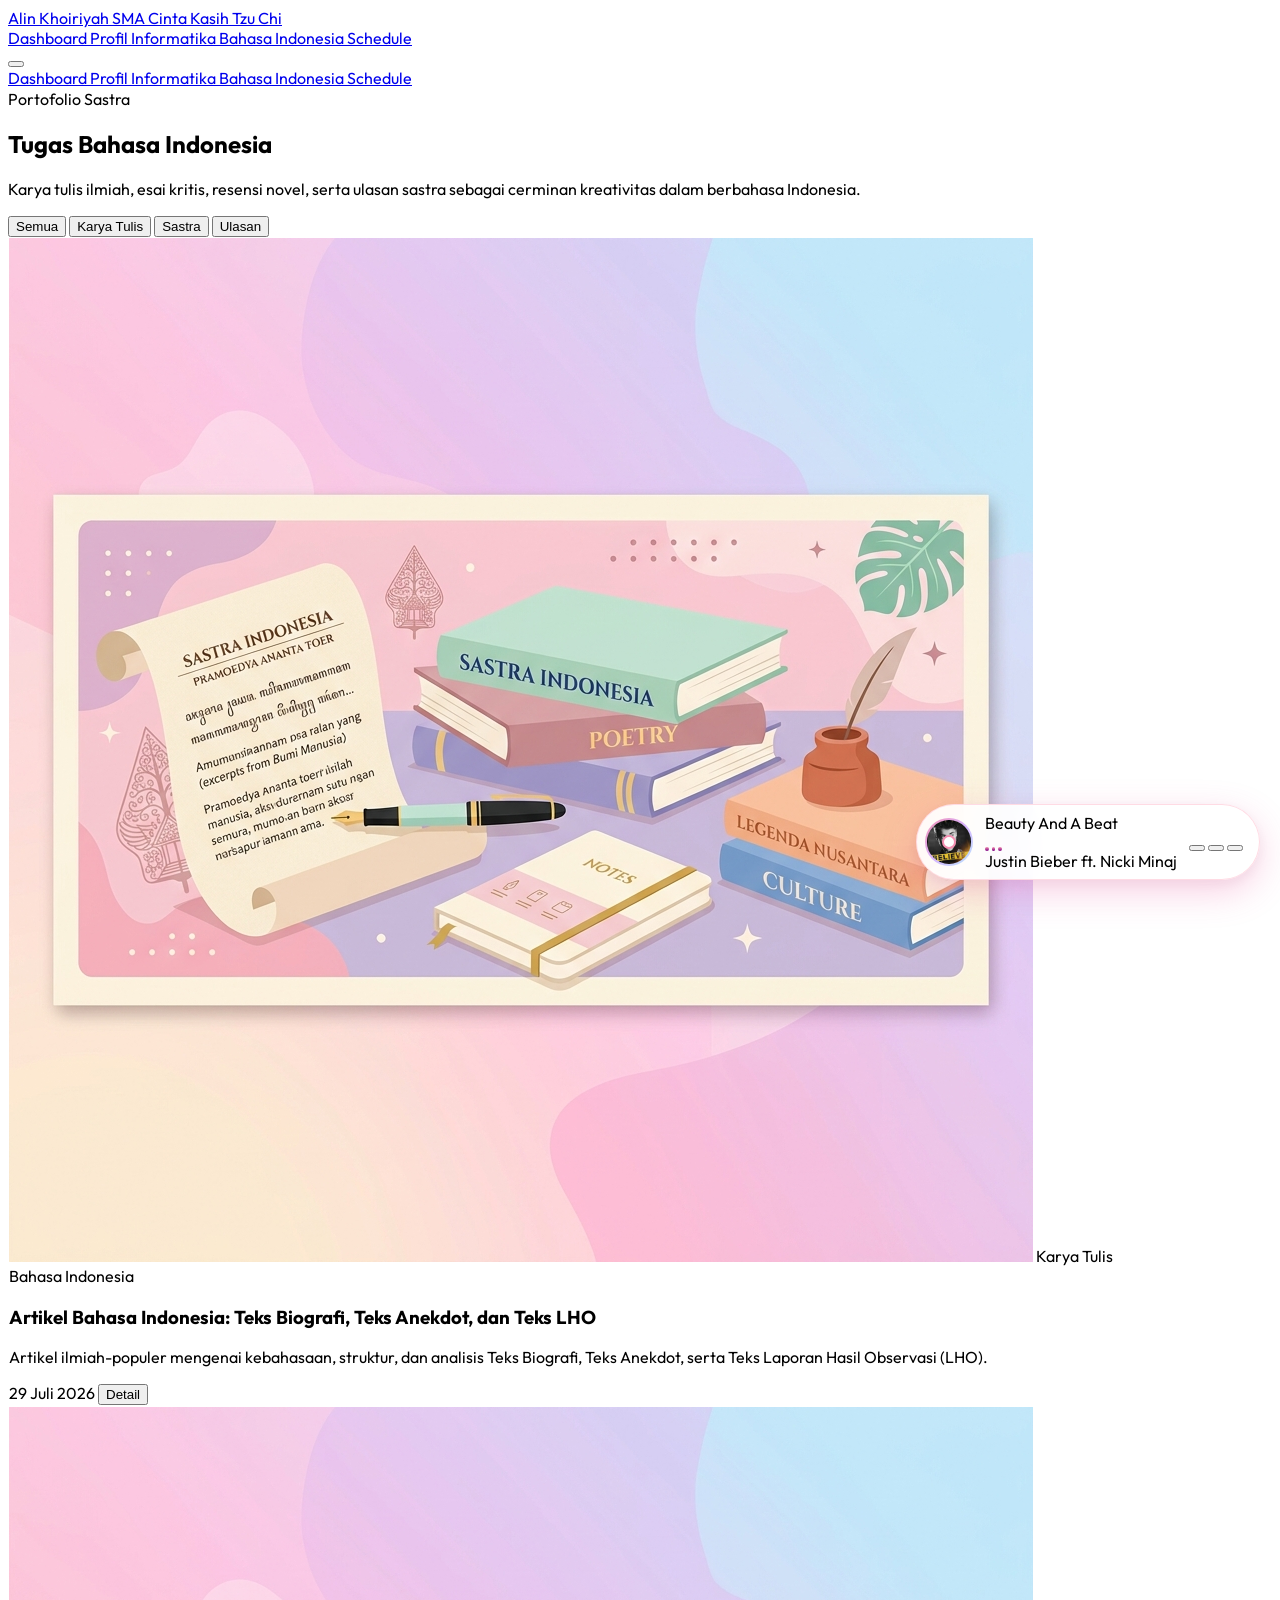
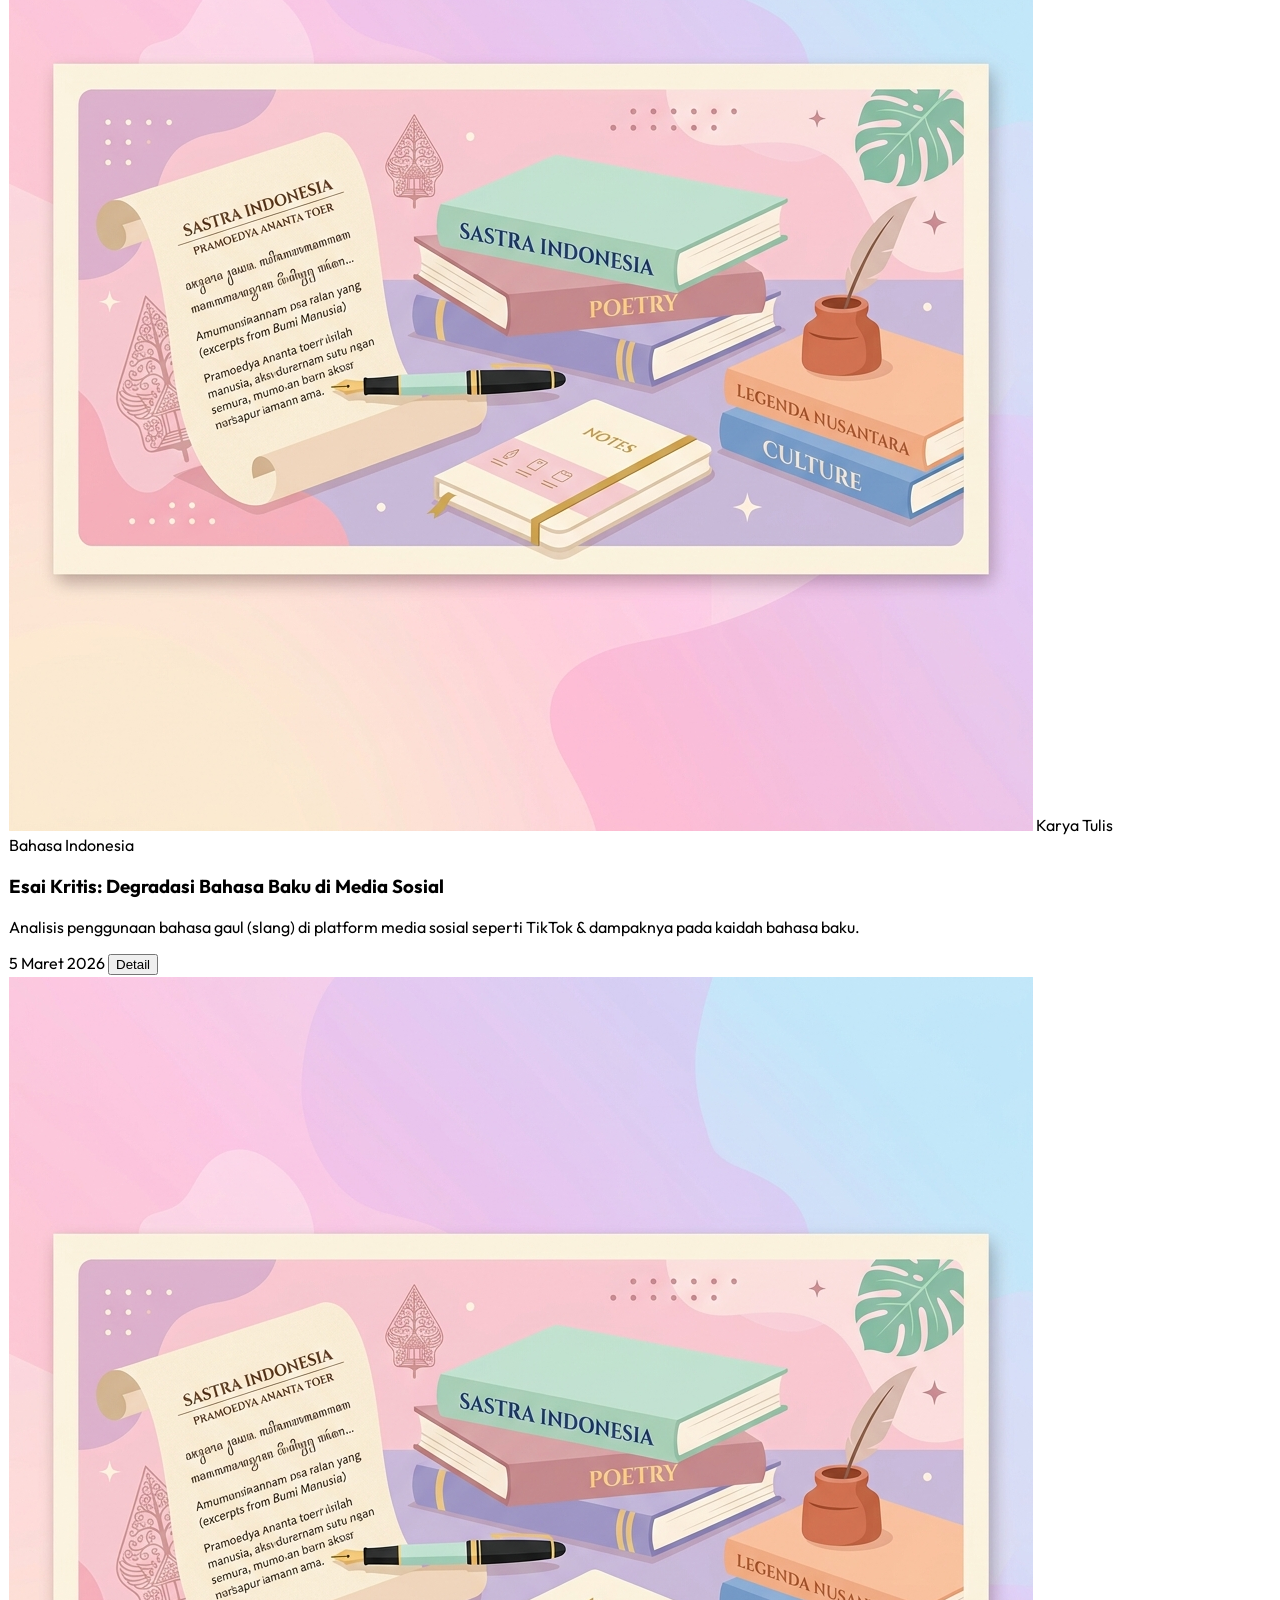
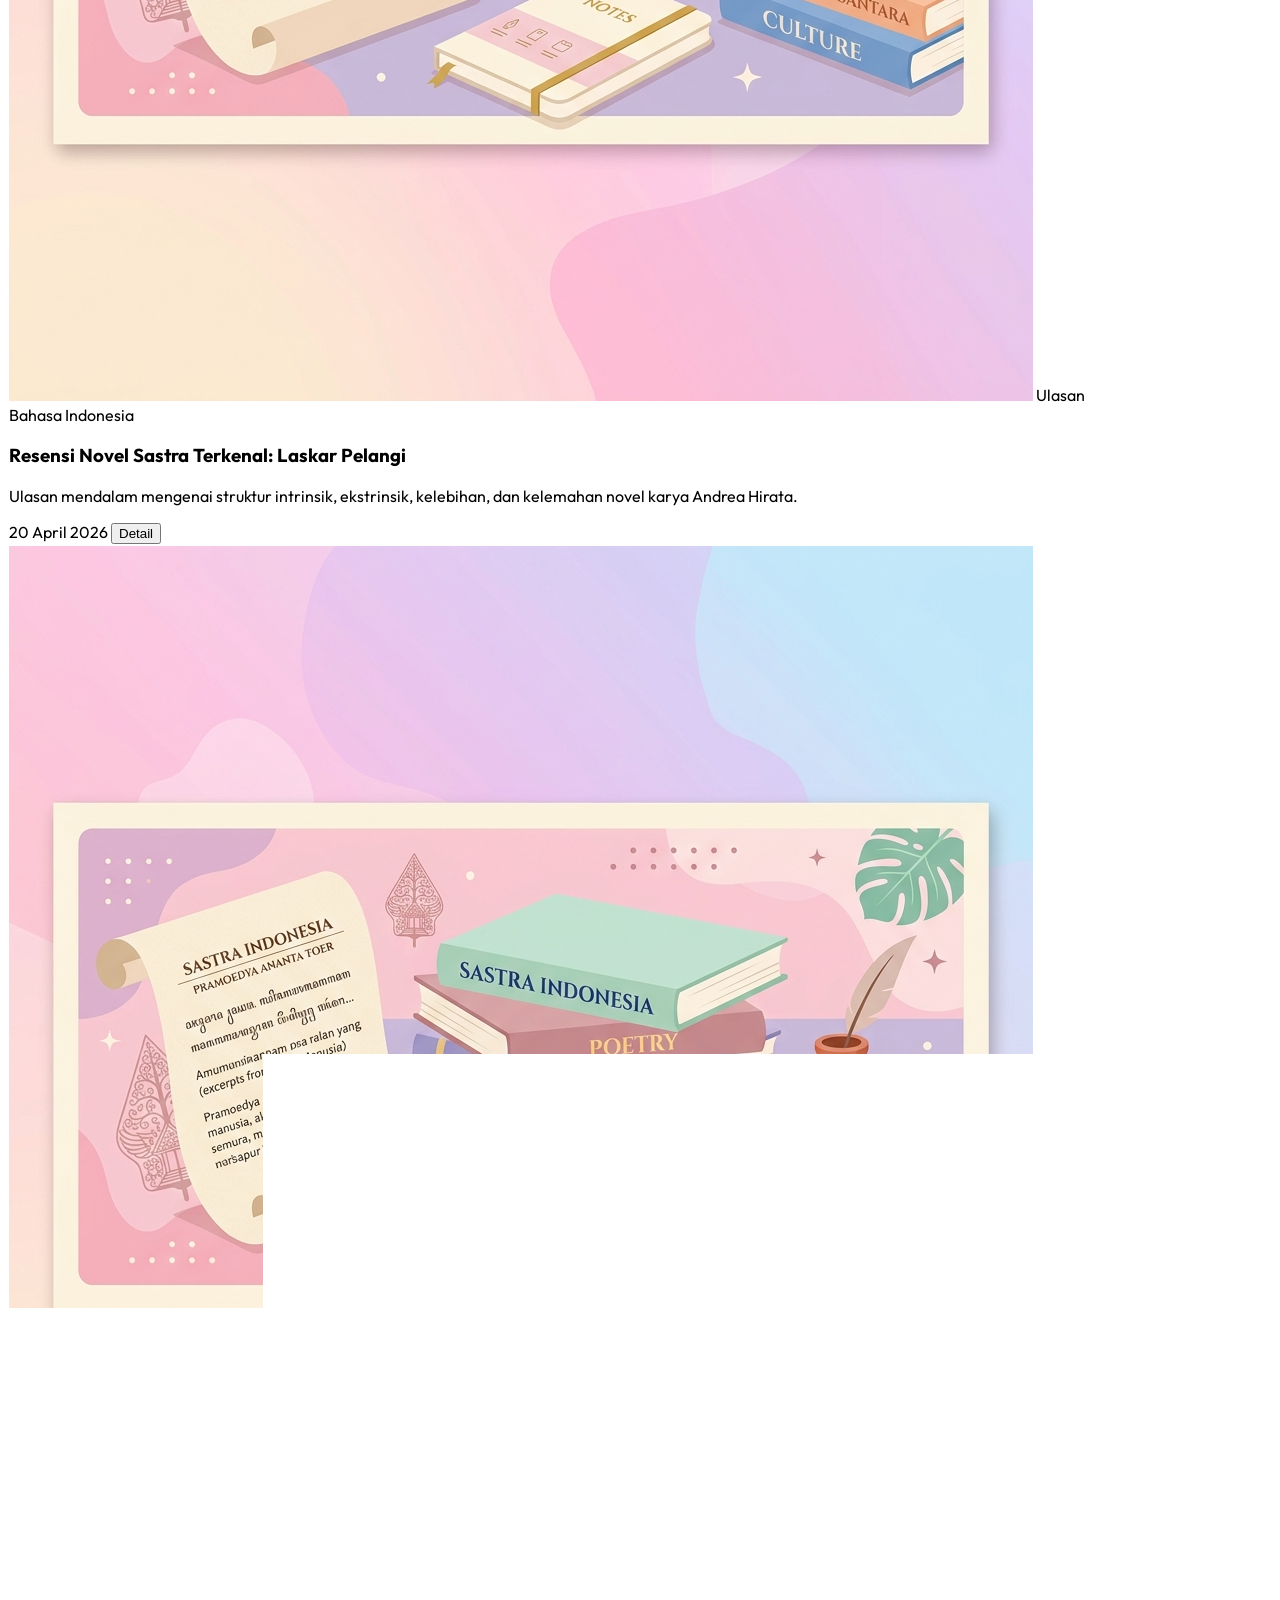
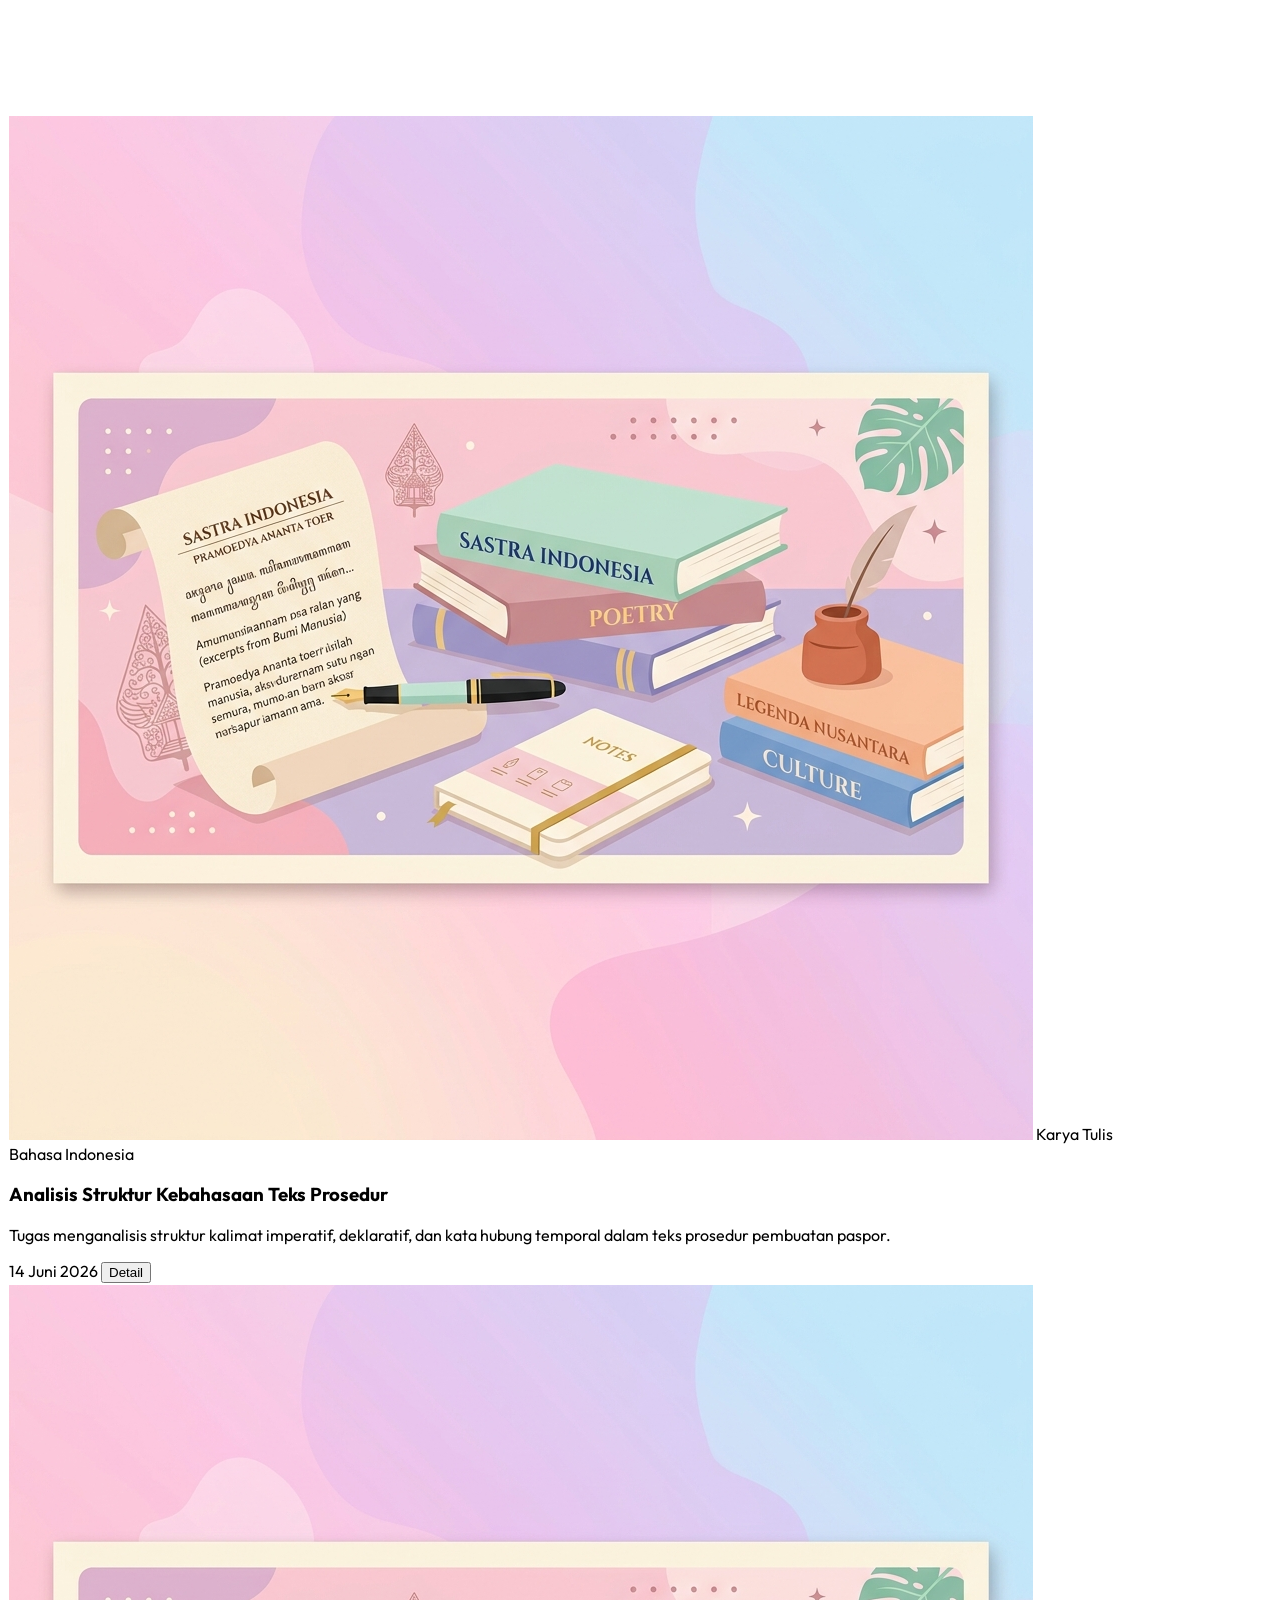
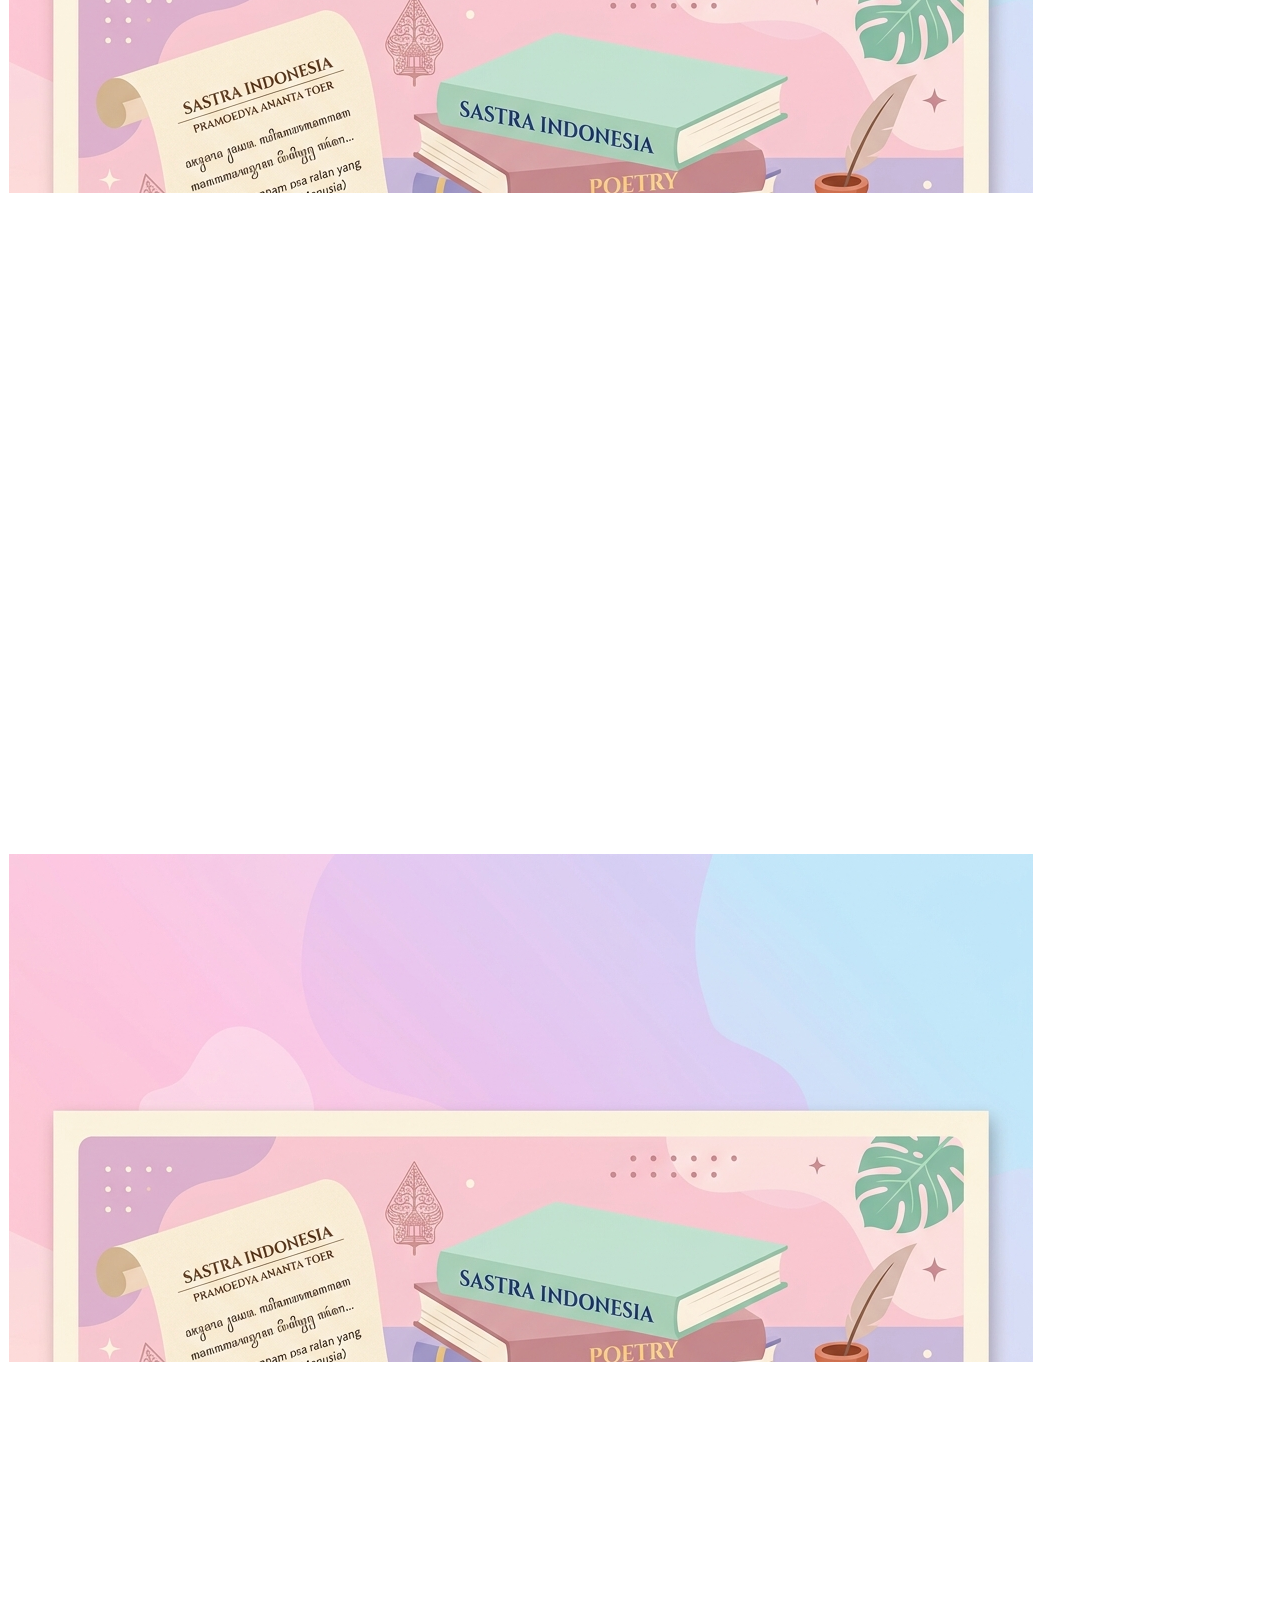
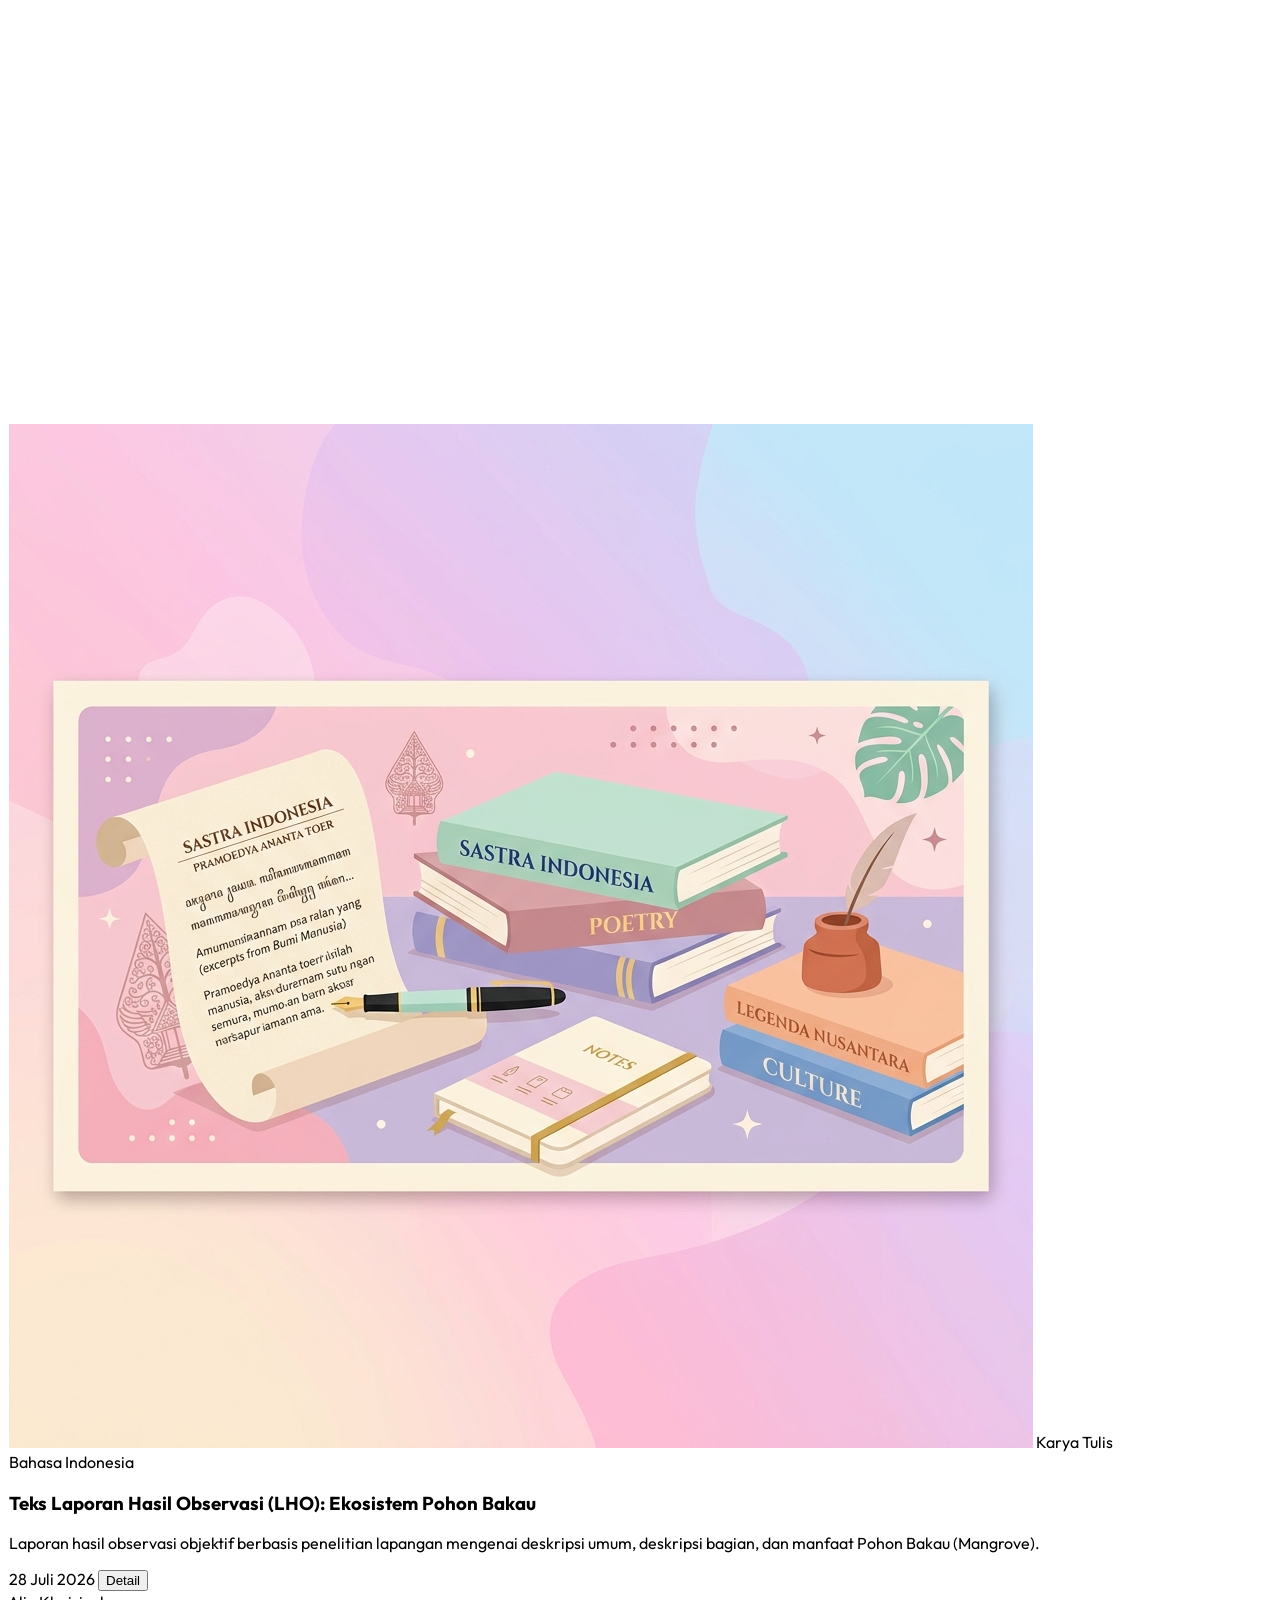
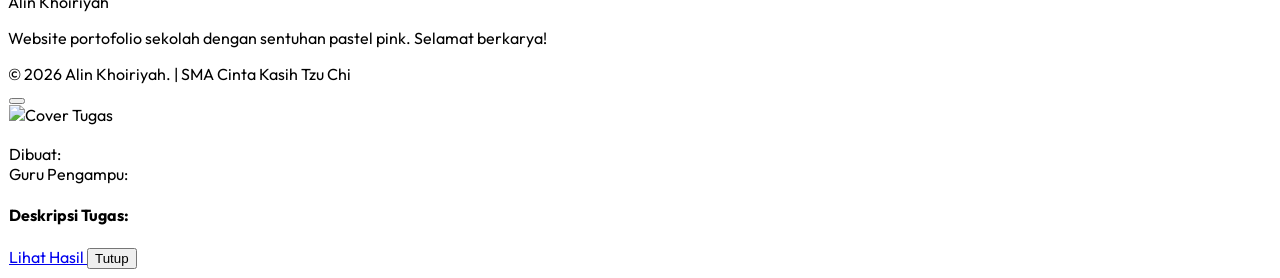
==== bahasa-indonesia.html @ a113536d "Add files via upload" ====
<!DOCTYPE html>
<html lang="id" class="scroll-smooth">

<head>
  <meta charset="UTF-8">
  <meta name="viewport" content="width=device-width, initial-scale=1.0">
  <title>Portofolio Bahasa Indonesia - Alin Khoiriyah</title>

  <!-- SEO Meta Tags -->
  <meta name="description"
    content="Kumpulan tugas dan portofolio mata pelajaran Bahasa Indonesia Alin Khoiriyah. Esai Kritis, Karya Tulis Ilmiah, Resensi Novel, dan Puisi Sastra.">
  <meta name="keywords" content="tugas bahasa indonesia, esai kritis, resensi novel, puisi sastra, alin khoiriyah">
  <meta name="author" content="Alin Khoiriyah">

  <!-- Google Fonts: Outfit -->
  <link rel="preconnect" href="https://fonts.googleapis.com">
  <link rel="preconnect" href="https://fonts.gstatic.com" crossorigin>
  <link href="https://fonts.googleapis.com/css2?family=Outfit:wght@300;400;500;600;700;800&display=swap"
    rel="stylesheet">

  <!-- Tailwind CSS CDN -->
  <script src="https://cdn.tailwindcss.com"></script>

  <!-- Lucide Icons for beautiful clean icons -->
  <script src="https://unpkg.com/lucide@latest"></script>

  <!-- Custom CSS -->
  <link rel="stylesheet" href="css/style.css">

  <!-- Music Player CSS -->
  <link rel="stylesheet" href="css/player.css">

  <script>
    tailwind.config = {
      theme: {
        extend: {
          colors: {
            pastel: {
              pink: {
                50: '#FFF5F5',
                100: '#FFE3E3',
                200: '#FFD1D1',
                300: '#FFA4A4',
                400: '#F48FB1',
                500: '#7e0185', // primary brand pink
                600: '#DB2777',
              },
              purple: {
                50: '#FDF4FF',
                100: '#F3E8FF',
                200: '#E9D5FF',
                300: '#D8B4FE',
              },
              blue: {
                50: '#F0F9FF',
                100: '#E0F2FE',
                200: '#BAE6FD',
              },
              peach: {
                50: '#FFF7ED',
                100: '#FFEDD5',
                200: '#FED7AA',
              }
            }
          },
          fontFamily: {
            sans: ['Outfit', 'sans-serif'],
          },
          boxShadow: {
            'pastel': '0 8px 30px rgb(255, 227, 227, 0.4)',
            'pastel-hover': '0 20px 40px rgb(255, 227, 227, 0.7)',
            'glass': '0 8px 32px 0 rgba(236, 72, 153, 0.08)',
          }
        }
      }
    }
  </script>
</head>

<body
  class="bg-gradient-to-tr from-pastel-pink-50 via-white to-pastel-purple-50 min-h-screen text-gray-700 relative overflow-x-hidden selection:bg-pastel-pink-200 selection:text-pastel-pink-600">

  <!-- Background Decorative Elements -->
  <div
    class="absolute -top-20 -left-20 w-96 h-96 bg-pastel-pink-200/30 rounded-full blur-3xl animate-float-1 pointer-events-none z-0">
  </div>
  <div
    class="absolute top-1/3 -right-20 w-96 h-96 bg-pastel-purple-200/30 rounded-full blur-3xl animate-float-2 pointer-events-none z-0">
  </div>
  <div
    class="absolute bottom-10 left-10 w-80 h-80 bg-pastel-blue-100/40 rounded-full blur-3xl animate-float-1 pointer-events-none z-0">
  </div>
  <div
    class="absolute bottom-1/3 right-1/4 w-72 h-72 bg-pastel-peach-100/30 rounded-full blur-3xl animate-float-2 pointer-events-none z-0">
  </div>

  <!-- NAVIGATION HEADER -->
  <header class="sticky top-0 z-50 glass-nav shadow-sm">
    <div class="max-w-7xl mx-auto px-4 sm:px-6 lg:px-8">
      <div class="flex items-center justify-between h-16 sm:h-20">

        <!-- Logo / Name -->
        <a href="index.html" class="flex items-center gap-2.5 group">
          <div
            class="w-10 h-10 rounded-full bg-gradient-to-tr from-pastel-pink-400 to-pastel-purple-300 flex items-center justify-center shadow-md shadow-pastel-pink-200 group-hover:scale-105 transition-transform duration-300">
            <i data-lucide="flower" class="w-5 h-5 text-white"></i>
          </div>
          <div class="flex flex-col">
            <span
              class="font-extrabold text-lg text-gray-800 tracking-tight leading-none group-hover:text-pastel-pink-500 transition-colors duration-300">Alin
              Khoiriyah</span>
            <span class="text-xs text-pastel-pink-500 font-semibold tracking-wider uppercase mt-1">SMA Cinta Kasih Tzu
              Chi</span>
          </div>
        </a>

        <!-- Desktop Navigation Menu -->
        <nav class="hidden md:flex space-x-1 bg-pastel-pink-100/40 p-1.5 rounded-full border border-pastel-pink-100/50">
          <a href="index.html" id="nav-dashboard"
            class="nav-btn px-5 py-2 rounded-full text-sm font-semibold transition-all duration-300 flex items-center gap-1.5 text-gray-600 hover:text-pastel-pink-500">
            <i data-lucide="layout-dashboard" class="w-4 h-4"></i> Dashboard
          </a>
          <a href="profil.html" id="nav-profil"
            class="nav-btn px-5 py-2 rounded-full text-sm font-semibold transition-all duration-300 flex items-center gap-1.5 text-gray-600 hover:text-pastel-pink-500">
            <i data-lucide="user" class="w-4 h-4"></i> Profil
          </a>
          <a href="informatika.html" id="nav-informatika"
            class="nav-btn px-5 py-2 rounded-full text-sm font-semibold transition-all duration-300 flex items-center gap-1.5 text-gray-600 hover:text-pastel-pink-500">
            <i data-lucide="code-2" class="w-4 h-4"></i> Informatika
          </a>
          <a href="bahasa-indonesia.html" id="nav-bahasaindonesia"
            class="nav-btn px-5 py-2 rounded-full text-sm font-semibold transition-all duration-300 flex items-center gap-1.5 active-nav bg-white text-pastel-pink-500 shadow-sm border border-pastel-pink-100/20">
            <i data-lucide="book-open" class="w-4 h-4"></i> Bahasa Indonesia
          </a>
          <a href="index.html#schedule-section" id="nav-schedule"
            class="nav-btn px-5 py-2 rounded-full text-sm font-semibold transition-all duration-300 flex items-center gap-1.5 text-gray-600 hover:text-pastel-pink-500">
            <i data-lucide="calendar" class="w-4 h-4"></i> Schedule
          </a>
        </nav>

        <!-- Social Media Links (Desktop Only) -->
        <div class="hidden lg:flex items-center gap-2.5">
          <a href="https://instagram.com/floswey" target="_blank"
            class="w-9 h-9 rounded-full bg-white border border-pastel-pink-100 flex items-center justify-center text-pastel-pink-400 hover:bg-pastel-pink-500 hover:text-white transition-all duration-300 shadow-sm hover:scale-105"
            title="Instagram">
            <i data-lucide="instagram" class="w-4.5 h-4.5"></i>
          </a>
          <a href="https://github.com/larasatiputri" target="_blank"
            class="w-9 h-9 rounded-full bg-white border border-pastel-pink-100 flex items-center justify-center text-gray-600 hover:bg-gray-800 hover:text-white transition-all duration-300 shadow-sm hover:scale-105"
            title="GitHub">
            <i data-lucide="github" class="w-4.5 h-4.5"></i>
          </a>
          <a href="https://youtube.com" target="_blank"
            class="w-9 h-9 rounded-full bg-white border border-pastel-pink-100 flex items-center justify-center text-red-400 hover:bg-red-500 hover:text-white transition-all duration-300 shadow-sm hover:scale-105"
            title="YouTube">
            <i data-lucide="youtube" class="w-4.5 h-4.5"></i>
          </a>
          <a href="https://wa.me/6287885718845" target="_blank"
            class="w-9 h-9 rounded-full bg-white border border-pastel-pink-100 flex items-center justify-center text-green-500 hover:bg-green-500 hover:text-white transition-all duration-300 shadow-sm hover:scale-105"
            title="WhatsApp">
            <i data-lucide="message-circle" class="w-4.5 h-4.5"></i>
          </a>
        </div>

        <!-- Mobile Menu Button -->
        <div class="md:hidden">
          <button id="mobile-menu-toggle" onclick="toggleMobileMenu()"
            class="w-10 h-10 rounded-full bg-pastel-pink-50 border border-pastel-pink-100 flex items-center justify-center text-pastel-pink-500 focus:outline-none focus:ring-2 focus:ring-pastel-pink-300">
            <i id="menu-icon" data-lucide="menu" class="w-5 h-5"></i>
          </button>
        </div>

      </div>
    </div>

    <!-- Mobile Navigation Drawer -->
    <div id="mobile-menu"
      class="hidden md:hidden border-t border-pastel-pink-100 bg-white/95 backdrop-blur-md transition-all duration-300 px-4 py-4 space-y-2 shadow-inner">
      <a href="index.html" onclick="toggleMobileMenu()"
        class="w-full text-left px-4 py-3 rounded-2xl text-sm font-semibold transition-all duration-200 flex items-center gap-3 text-gray-600 hover:bg-pastel-pink-50/50 hover:text-pastel-pink-500">
        <i data-lucide="layout-dashboard" class="w-5 h-5"></i> Dashboard
      </a>
      <a href="profil.html" onclick="toggleMobileMenu()"
        class="w-full text-left px-4 py-3 rounded-2xl text-sm font-semibold transition-all duration-200 flex items-center gap-3 text-gray-600 hover:bg-pastel-pink-50/50 hover:text-pastel-pink-500">
        <i data-lucide="user" class="w-5 h-5"></i> Profil
      </a>
      <a href="informatika.html" onclick="toggleMobileMenu()"
        class="w-full text-left px-4 py-3 rounded-2xl text-sm font-semibold transition-all duration-200 flex items-center gap-3 text-gray-600 hover:bg-pastel-pink-50/50 hover:text-pastel-pink-500">
        <i data-lucide="code-2" class="w-5 h-5"></i> Informatika
      </a>
      <a href="bahasa-indonesia.html" onclick="toggleMobileMenu()"
        class="w-full text-left px-4 py-3 rounded-2xl text-sm font-semibold transition-all duration-200 flex items-center gap-3 bg-pastel-pink-50 text-pastel-pink-500">
        <i data-lucide="book-open" class="w-5 h-5"></i> Bahasa Indonesia
      </a>
      <a href="index.html#schedule-section" onclick="toggleMobileMenu()"
        class="w-full text-left px-4 py-3 rounded-2xl text-sm font-semibold transition-all duration-200 flex items-center gap-3 text-gray-600 hover:bg-pastel-pink-50/50 hover:text-pastel-pink-500">
        <i data-lucide="calendar" class="w-5 h-5"></i> Schedule
      </a>

      <div class="pt-4 border-t border-pastel-pink-100 flex items-center justify-around">
        <a href="https://instagram.com/floswey" target="_blank"
          class="w-10 h-10 rounded-full bg-pastel-pink-50 flex items-center justify-center text-pastel-pink-400">
          <i data-lucide="instagram" class="w-5 h-5"></i>
        </a>
        <a href="https://github.com/larasatiputri" target="_blank"
          class="w-10 h-10 rounded-full bg-pastel-pink-50 flex items-center justify-center text-gray-600">
          <i data-lucide="github" class="w-5 h-5"></i>
        </a>
        <a href="https://youtube.com" target="_blank"
          class="w-10 h-10 rounded-full bg-pastel-pink-50 flex items-center justify-center text-red-500">
          <i data-lucide="youtube" class="w-5 h-5"></i>
        </a>
        <a href="https://wa.me/628123456789" target="_blank"
          class="w-10 h-10 rounded-full bg-pastel-pink-50 flex items-center justify-center text-green-500">
          <i data-lucide="message-circle" class="w-5 h-5"></i>
        </a>
      </div>
    </div>
  </header>

  <!-- MAIN CONTENT CONTAINER -->
  <main class="max-w-7xl mx-auto px-4 sm:px-6 lg:px-8 py-8 sm:py-12 relative z-10">

    <!-- ================= BAHASA INDONESIA SECTION ================= -->
    <section id="bahasaindonesia-section" class="section-tab active-tab">

      <!-- Section Header -->
      <div class="text-center max-w-2xl mx-auto mb-10">
        <span
          class="px-4 py-1.5 bg-pastel-pink-100 text-pastel-pink-600 rounded-full text-xs font-bold uppercase tracking-wider mb-3.5 inline-block">Portofolio
          Sastra</span>
        <h2 class="text-3xl font-extrabold text-gray-800 mb-3">Tugas Bahasa Indonesia</h2>
        <p class="text-gray-500">Karya tulis ilmiah, esai kritis, resensi novel, serta ulasan sastra sebagai cerminan
          kreativitas dalam berbahasa Indonesia.</p>
      </div>

      <!-- Categories Filter -->
      <div class="flex flex-wrap justify-center gap-2.5 mb-8" id="indo-filter-container">
        <button onclick="filterIndo('Semua')"
          class="indo-filter-btn px-5 py-2 rounded-full text-sm font-semibold transition-all duration-300 shadow-sm border border-pastel-pink-100 bg-pastel-pink-500 text-white">
          Semua
        </button>
        <button onclick="filterIndo('Karya Tulis')"
          class="indo-filter-btn px-5 py-2 rounded-full text-sm font-semibold transition-all duration-300 shadow-sm border border-pastel-pink-100 bg-white text-gray-600 hover:bg-pastel-pink-50 hover:text-pastel-pink-500">
          Karya Tulis
        </button>
        <button onclick="filterIndo('Sastra')"
          class="indo-filter-btn px-5 py-2 rounded-full text-sm font-semibold transition-all duration-300 shadow-sm border border-pastel-pink-100 bg-white text-gray-600 hover:bg-pastel-pink-50 hover:text-pastel-pink-500">
          Sastra
        </button>
        <button onclick="filterIndo('Ulasan')"
          class="indo-filter-btn px-5 py-2 rounded-full text-sm font-semibold transition-all duration-300 shadow-sm border border-pastel-pink-100 bg-white text-gray-600 hover:bg-pastel-pink-50 hover:text-pastel-pink-500">
          Ulasan
        </button>
      </div>

      <!-- Cards Grid -->
      <div class="grid grid-cols-1 md:grid-cols-2 lg:grid-cols-3 gap-6 sm:gap-8" id="indo-tasks-container">
        <!-- Dynamically populated via JS -->
      </div>

    </section>

  </main>

  <!-- FOOTER -->
  <footer class="bg-white/80 border-t border-pastel-pink-100/50 py-10 mt-20 relative z-10">
    <div class="max-w-7xl mx-auto px-4 sm:px-6 lg:px-8">
      <div class="flex flex-col md:flex-row items-center justify-between gap-6">

        <div class="text-center md:text-left">
          <div class="flex items-center justify-center md:justify-start gap-2.5 mb-2">
            <div class="w-8 h-8 rounded-full bg-pastel-pink-400 flex items-center justify-center">
              <i data-lucide="flower" class="w-4 h-4 text-white"></i>
            </div>
            <span class="font-extrabold text-base text-gray-800">Alin Khoiriyah</span>
          </div>
          <p class="text-xs text-gray-500">Website portofolio sekolah dengan sentuhan pastel pink. Selamat berkarya!</p>
        </div>

        <!-- Social Media Links (Footer) -->
        <div class="flex items-center gap-3">
          <a href="https://instagram.com/floswey" target="_blank"
            class="w-8 h-8 rounded-lg bg-pastel-pink-50 text-pastel-pink-400 hover:bg-pastel-pink-500 hover:text-white flex items-center justify-center transition-all shadow-sm">
            <i data-lucide="instagram" class="w-4 h-4"></i>
          </a>
          <a href="https://github.com/larasatiputri" target="_blank"
            class="w-8 h-8 rounded-lg bg-pastel-pink-50 text-gray-600 hover:bg-gray-800 hover:text-white flex items-center justify-center transition-all shadow-sm">
            <i data-lucide="github" class="w-4 h-4"></i>
          </a>
          <a href="https://youtube.com" target="_blank"
            class="w-8 h-8 rounded-lg bg-pastel-pink-50 text-red-500 hover:bg-red-500 hover:text-white flex items-center justify-center transition-all shadow-sm">
            <i data-lucide="youtube" class="w-4 h-4"></i>
          </a>
          <a href="https://wa.me/6287885718845" target="_blank"
            class="w-8 h-8 rounded-lg bg-pastel-pink-50 text-green-500 hover:bg-green-500 hover:text-white flex items-center justify-center transition-all shadow-sm">
            <i data-lucide="message-circle" class="w-4 h-4"></i>
          </a>
        </div>

        <div class="text-xs text-gray-400 text-center md:text-right">
          &copy; 2026 Alin Khoiriyah. | SMA Cinta Kasih Tzu Chi
        </div>

      </div>
    </div>
  </footer>

  <!-- TASK DETAIL MODAL -->
  <div id="task-modal" class="fixed inset-0 z-50 hidden flex items-center justify-center p-4">
    <!-- Backdrop -->
    <div onclick="closeModal()" class="absolute inset-0 bg-gray-900/40 backdrop-blur-sm transition-opacity"></div>

    <!-- Modal Content Box -->
    <div
      class="glass-card rounded-[2.5rem] w-full max-w-3xl overflow-hidden shadow-2xl relative z-10 max-h-[85vh] flex flex-col border border-white/60 animate-scale-up">

      <!-- Close Button -->
      <button onclick="closeModal()"
        class="absolute right-5 top-5 w-9 h-9 rounded-full bg-white/80 hover:bg-white text-gray-500 hover:text-gray-700 flex items-center justify-center border border-pastel-pink-100 shadow-sm z-20 focus:outline-none transition-all">
        <i data-lucide="x" class="w-5 h-5"></i>
      </button>

      <!-- Modal Image Cover (For visuals) -->
      <div class="relative h-48 sm:h-64 flex-shrink-0 bg-pastel-pink-100 overflow-hidden">
        <img id="modal-cover-img" src="" alt="Cover Tugas" class="w-full h-full object-cover">
        <div class="absolute inset-0 bg-gradient-to-t from-black/60 via-transparent to-transparent"></div>
        <div class="absolute bottom-6 left-6 right-6">
          <span id="modal-badge"
            class="px-3 py-1 bg-pastel-pink-500 text-white rounded-full text-xs font-bold uppercase tracking-wider mb-2 inline-block"></span>
          <h3 id="modal-title" class="text-xl sm:text-2xl font-extrabold text-white leading-tight"></h3>
        </div>
      </div>

      <!-- Modal Info / Body (Scrollable) -->
      <div class="p-6 sm:p-8 overflow-y-auto space-y-6 flex-grow">
        <div
          class="flex flex-wrap items-center justify-between text-xs text-gray-500 gap-2 pb-4 border-b border-pastel-pink-100/50">
          <div class="flex items-center gap-1.5">
            <i data-lucide="calendar" class="w-4 h-4"></i>
            <span>Dibuat: <strong id="modal-date"></strong></span>
          </div>
          <div class="flex items-center gap-1.5">
            <i data-lucide="user" class="w-4 h-4"></i>
            <span>Guru Pengampu: <strong id="modal-teacher"></strong></span>
          </div>
        </div>

        <div>
          <h4 class="font-extrabold text-gray-800 text-sm tracking-wider uppercase mb-2">Deskripsi Tugas:</h4>
          <p id="modal-description" class="text-sm text-gray-600 leading-relaxed"></p>
        </div>

        <div id="modal-content-container">
          <!-- Dynamically inserted Rich Content (e.g. essay paragraphs or coding block) -->
        </div>

        <!-- Download & Links Action -->
        <div class="pt-6 border-t border-pastel-pink-100 flex flex-wrap gap-3">
          <a id="modal-action-btn" href="#"
            class="px-5 py-2.5 bg-pastel-pink-500 hover:bg-pastel-pink-600 text-white font-bold rounded-xl text-sm shadow-md shadow-pastel-pink-100 hover:shadow-pastel-pink-200 transition-all flex items-center gap-1.5">
            <i data-lucide="external-link" class="w-4.5 h-4.5"></i> Lihat Hasil
          </a>
          <button onclick="closeModal()"
            class="px-5 py-2.5 bg-white border border-pastel-pink-100 text-gray-600 hover:bg-pastel-pink-50 hover:text-pastel-pink-500 font-bold rounded-xl text-sm transition-all">
            Tutup
          </button>
        </div>
      </div>

    </div>
  </div>

  <!-- JAVASCRIPT LOGIC -->
  <script src="js/script.js"></script>

  <!-- MUSIC PLAYER LOGIC -->
  <script src="js/config.js"></script>
  <script src="js/spotify.js"></script>
  <script src="js/player.js"></script>
</body>

</html>
---- css/style.css ----
body {
  font-family: 'Outfit', sans-serif;
}

/* Custom Scrollbar */
::-webkit-scrollbar {
  width: 8px;
}

::-webkit-scrollbar-track {
  background: #FFF5F5;
}

::-webkit-scrollbar-thumb {
  background: #FFD1D1;
  border-radius: 999px;
}

::-webkit-scrollbar-thumb:hover {
  background: #F48FB1;
}

/* Soft pulse animations for aesthetic circles */
@keyframes float-slower {

  0%,
  100% {
    transform: translateY(0px) scale(1);
  }

  50% {
    transform: translateY(-15px) scale(1.05);
  }
}

@keyframes float-faster {

  0%,
  100% {
    transform: translateY(0px) scale(1);
  }

  50% {
    transform: translateY(-25px) scale(0.95);
  }
}

.animate-float-1 {
  animation: float-slower 8s ease-in-out infinite;
}

.animate-float-2 {
  animation: float-faster 6s ease-in-out infinite;
}

/* Glassmorphism utility */
.glass-card {
  background: rgba(255, 255, 255, 0.65);
  backdrop-filter: blur(12px);
  -webkit-backdrop-filter: blur(12px);
  border: 1px solid rgba(255, 255, 255, 0.4);
}

.glass-nav {
  background: rgba(255, 255, 255, 0.75);
  backdrop-filter: blur(20px);
  -webkit-backdrop-filter: blur(20px);
  border-bottom: 1px solid rgba(255, 255, 255, 0.4);
}

/* Tab transitions */
.section-tab {
  display: none;
  opacity: 0;
  transform: translateY(10px);
  transition: opacity 0.4s ease-out, transform 0.4s ease-out;
}

.section-tab.active-tab {
  display: block;
  opacity: 1;
  transform: translateY(0);
}
---- css/player.css ----
/* ======================================================
   PLAYER.CSS - Styling Spotify Music Player (Pastel Theme)
   ======================================================
   Desain khusus Spotify Music Player yang menyatu dengan tema 
   pastel pink, glassmorphism, dan estetika portofolio.
*/

/* Container Utama Music Player */
.music-player-card {
  background: rgba(255, 255, 255, 0.85);
  backdrop-filter: blur(16px);
  -webkit-backdrop-filter: blur(16px);
  border: 1px solid rgba(255, 227, 227, 0.7);
  border-radius: 2.5rem;
  box-shadow: 0 12px 35px rgba(255, 227, 227, 0.5);
  transition: all 0.3s ease;
}

.music-player-card:hover {
  box-shadow: 0 20px 45px rgba(255, 227, 227, 0.8);
}

/* Dark Mode Support untuk Music Player Card */
@media (prefers-color-scheme: dark) {
  .music-player-card {
    background: rgba(30, 27, 38, 0.85);
    border-color: rgba(244, 143, 177, 0.25);
    box-shadow: 0 12px 35px rgba(0, 0, 0, 0.4);
    color: #f3f4f6;
  }
}

/* Album Cover Vinyl Disc Animation */
.album-cover-wrapper {
  position: relative;
  width: 90px;
  height: 90px;
  border-radius: 50%;
  padding: 4px;
  background: linear-gradient(135deg, #F48FB1, #D8B4FE, #BAE6FD);
  box-shadow: 0 8px 20px rgba(236, 72, 153, 0.25);
  flex-shrink: 0;
}

.album-cover-img {
  width: 100%;
  height: 100%;
  border-radius: 50%;
  object-fit: cover;
  transition: transform 0.5s cubic-bezier(0.4, 0, 0.2, 1);
}

/* Vinyl Spinning Effect saat lagu diputar */
.album-cover-wrapper.is-playing .album-cover-img {
  animation: spinVinyl 12s linear infinite;
}

@keyframes spinVinyl {
  from {
    transform: rotate(0deg);
  }
  to {
    transform: rotate(360deg);
  }
}

/* Vinyl Center Hole Badge */
.album-cover-wrapper::after {
  content: '';
  position: absolute;
  top: 50%;
  left: 50%;
  transform: translate(-50%, -50%);
  width: 22px;
  height: 22px;
  background: #ffffff;
  border: 3px solid #F48FB1;
  border-radius: 50%;
  box-shadow: inset 0 2px 4px rgba(0, 0, 0, 0.15);
  z-index: 2;
}

/* Custom Progress & Volume Range Sliders */
.music-slider {
  -webkit-appearance: none;
  appearance: none;
  width: 100%;
  height: 6px;
  border-radius: 9999px;
  background: #FFE3E3;
  outline: none;
  cursor: pointer;
  transition: background 0.2s ease;
}

.music-slider::-webkit-slider-thumb {
  -webkit-appearance: none;
  appearance: none;
  width: 14px;
  height: 14px;
  border-radius: 50%;
  background: #7e0185;
  cursor: pointer;
  box-shadow: 0 2px 6px rgba(126, 1, 133, 0.4);
  transition: transform 0.2s ease, background-color 0.2s ease;
}

.music-slider::-webkit-slider-thumb:hover {
  transform: scale(1.25);
  background: #DB2777;
}

.music-slider::-moz-range-thumb {
  width: 14px;
  height: 14px;
  border-radius: 50%;
  background: #7e0185;
  border: none;
  cursor: pointer;
  box-shadow: 0 2px 6px rgba(126, 1, 133, 0.4);
  transition: transform 0.2s ease, background-color 0.2s ease;
}

.music-slider::-moz-range-thumb:hover {
  transform: scale(1.25);
  background: #DB2777;
}

/* Visualizer Bars Animation */
.visualizer-container {
  display: flex;
  align-items: flex-end;
  gap: 3px;
  height: 18px;
}

.visualizer-bar {
  width: 3.5px;
  height: 4px;
  background: linear-gradient(to top, #7e0185, #F48FB1);
  border-radius: 9999px;
  transition: height 0.2s ease;
}

.album-cover-wrapper.is-playing ~ .visualizer-container .visualizer-bar:nth-child(1),
.album-cover-wrapper.is-playing .visualizer-bar:nth-child(1) {
  animation: soundWave 1.1s ease-in-out infinite alternate;
}
.album-cover-wrapper.is-playing ~ .visualizer-container .visualizer-bar:nth-child(2),
.album-cover-wrapper.is-playing .visualizer-bar:nth-child(2) {
  animation: soundWave 0.8s ease-in-out infinite alternate 0.2s;
}
.album-cover-wrapper.is-playing ~ .visualizer-container .visualizer-bar:nth-child(3),
.album-cover-wrapper.is-playing .visualizer-bar:nth-child(3) {
  animation: soundWave 1.3s ease-in-out infinite alternate 0.4s;
}
.album-cover-wrapper.is-playing ~ .visualizer-container .visualizer-bar:nth-child(4),
.album-cover-wrapper.is-playing .visualizer-bar:nth-child(4) {
  animation: soundWave 0.9s ease-in-out infinite alternate 0.1s;
}
.album-cover-wrapper.is-playing ~ .visualizer-container .visualizer-bar:nth-child(5),
.album-cover-wrapper.is-playing .visualizer-bar:nth-child(5) {
  animation: soundWave 1.2s ease-in-out infinite alternate 0.3s;
}

@keyframes soundWave {
  0% {
    height: 4px;
  }
  100% {
    height: 18px;
  }
}

/* Control Buttons States */
.player-btn {
  transition: all 0.2s cubic-bezier(0.4, 0, 0.2, 1);
}

.player-btn:hover {
  transform: scale(1.1);
}

.player-btn:active {
  transform: scale(0.95);
}

.player-btn.active-mode {
  color: #7e0185;
  background-color: #FFE3E3;
}

/* Item Playlist Active Highlight */
.playlist-item {
  transition: all 0.2s ease;
}

/* Responsive Adjustments */
@media (max-width: 640px) {
  .album-cover-wrapper {
    width: 75px;
    height: 75px;
  }
  .album-cover-wrapper::after {
    width: 18px;
    height: 18px;
  }
}

/* Floating Mini-Player Widget */
.floating-player-widget {
  position: fixed;
  bottom: 1.25rem;
  right: 1.25rem;
  z-index: 9999;
  background: rgba(255, 255, 255, 0.92);
  backdrop-filter: blur(16px);
  -webkit-backdrop-filter: blur(16px);
  border: 1px solid rgba(255, 215, 225, 0.9);
  border-radius: 9999px;
  box-shadow: 0 12px 35px rgba(236, 72, 153, 0.25), 0 4px 15px rgba(0, 0, 0, 0.05);
  padding: 0.5rem 1rem 0.5rem 0.5rem;
  display: flex;
  align-items: center;
  gap: 0.75rem;
  transition: all 0.35s cubic-bezier(0.34, 1.56, 0.64, 1);
  max-width: calc(100vw - 2.5rem);
}

.floating-player-widget:hover {
  box-shadow: 0 16px 40px rgba(236, 72, 153, 0.35);
  transform: translateY(-2px);
}

.floating-disc-wrapper {
  position: relative;
  width: 44px;
  height: 44px;
  border-radius: 50%;
  padding: 2px;
  background: linear-gradient(135deg, #F48FB1, #D8B4FE, #BAE6FD);
  flex-shrink: 0;
}

.floating-disc-img {
  width: 100%;
  height: 100%;
  border-radius: 50%;
  object-fit: cover;
}

.floating-disc-wrapper.is-playing .floating-disc-img {
  animation: spinVinyl 12s linear infinite;
}

.floating-disc-wrapper::after {
  content: '';
  position: absolute;
  top: 50%;
  left: 50%;
  transform: translate(-50%, -50%);
  width: 10px;
  height: 10px;
  background: #ffffff;
  border: 2px solid #F48FB1;
  border-radius: 50%;
  z-index: 2;
}

/* Floating player pulse ring when active */
.floating-disc-wrapper.is-playing::before {
  content: '';
  position: absolute;
  inset: -4px;
  border-radius: 50%;
  background: rgba(244, 143, 177, 0.4);
  animation: pulseRing 2s cubic-bezier(0.4, 0, 0.6, 1) infinite;
  z-index: -1;
}

@keyframes pulseRing {
  0% { transform: scale(0.95); opacity: 0.8; }
  100% { transform: scale(1.25); opacity: 0; }
}

.floating-mini-bar {
  width: 70px;
  height: 4px;
}
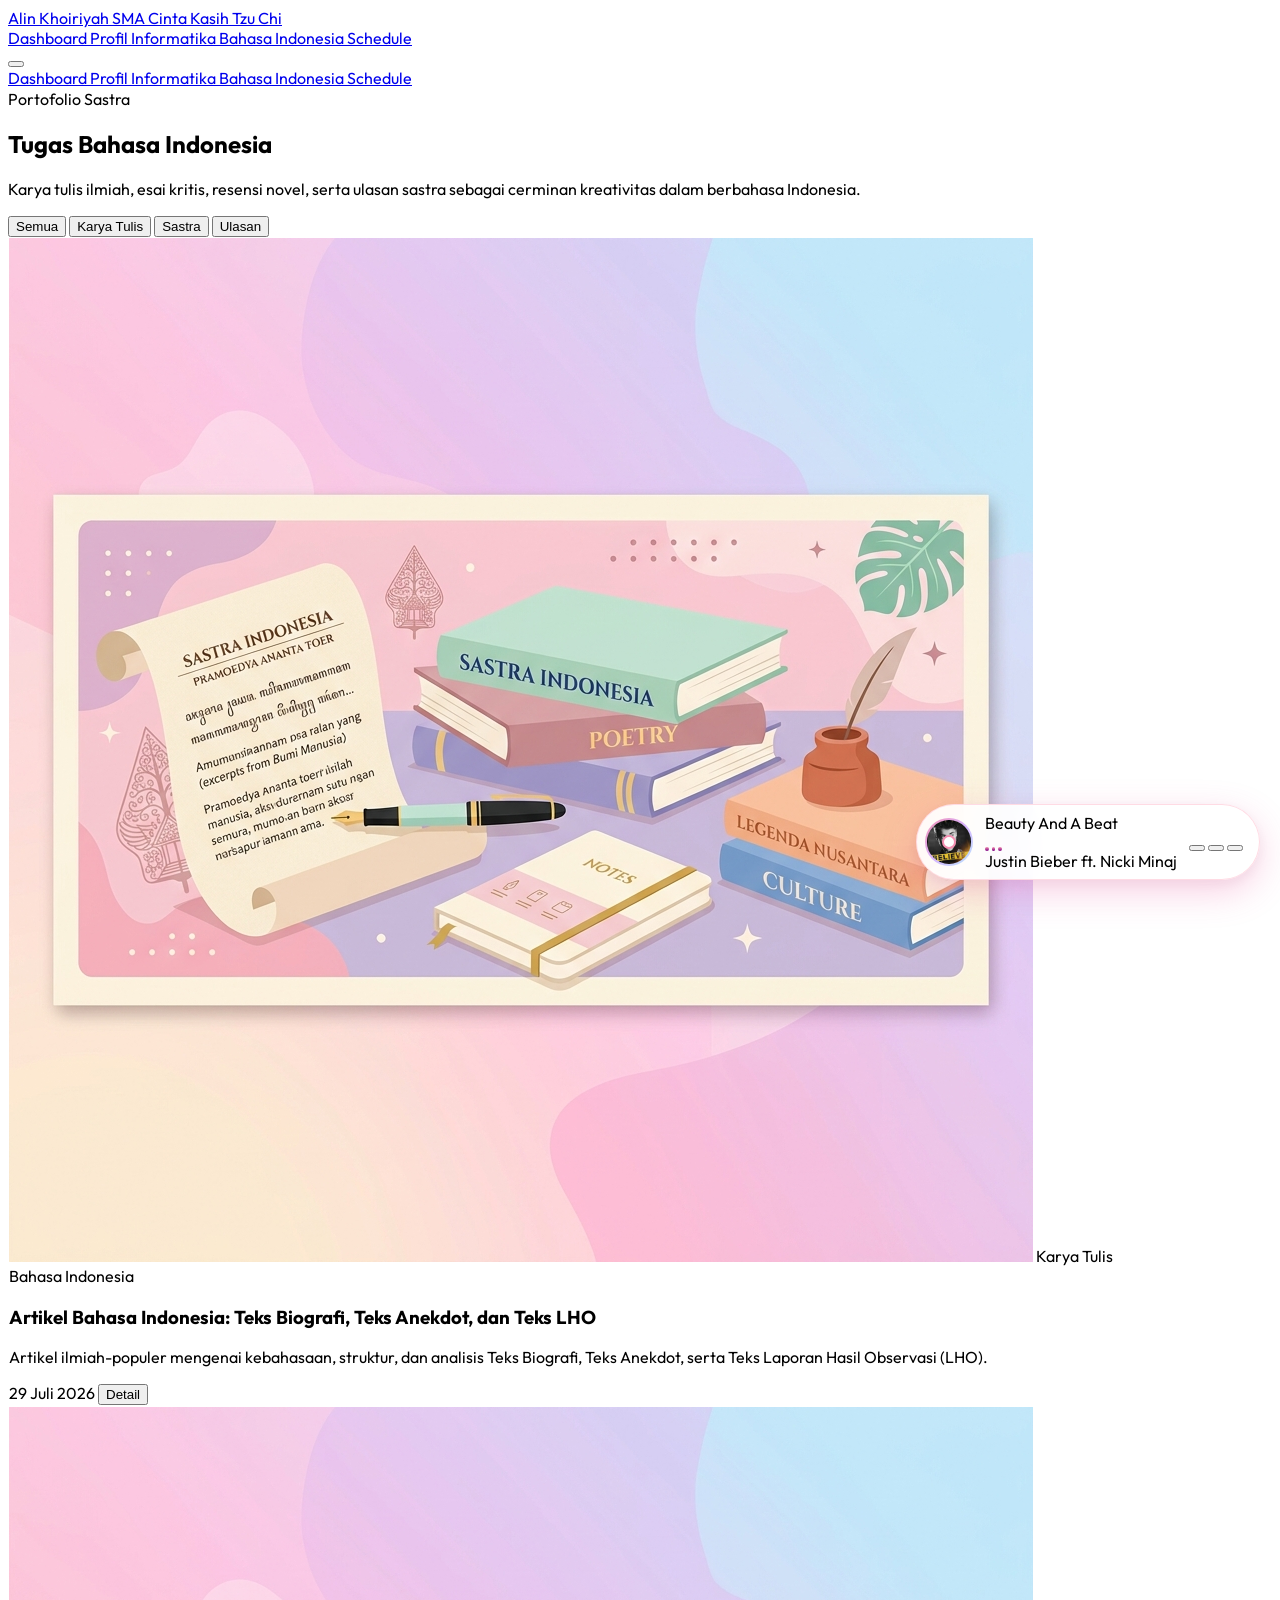
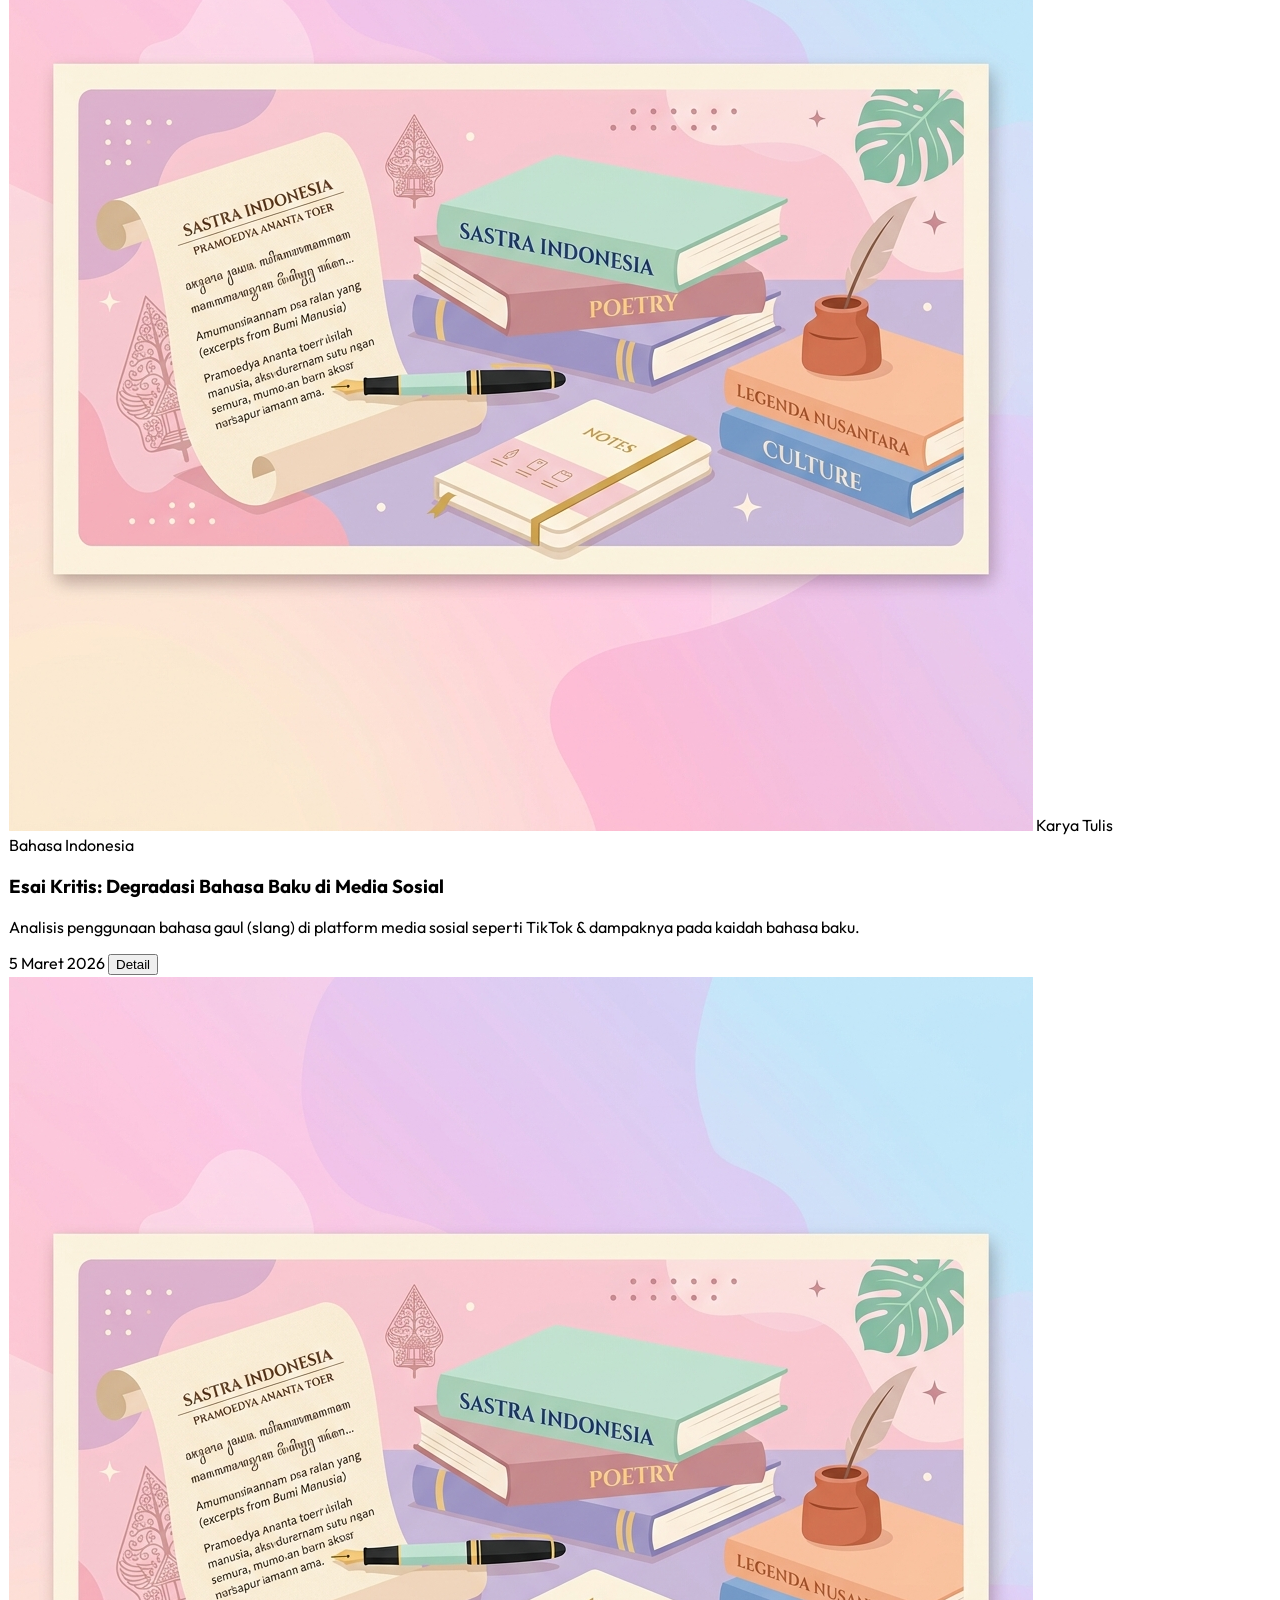
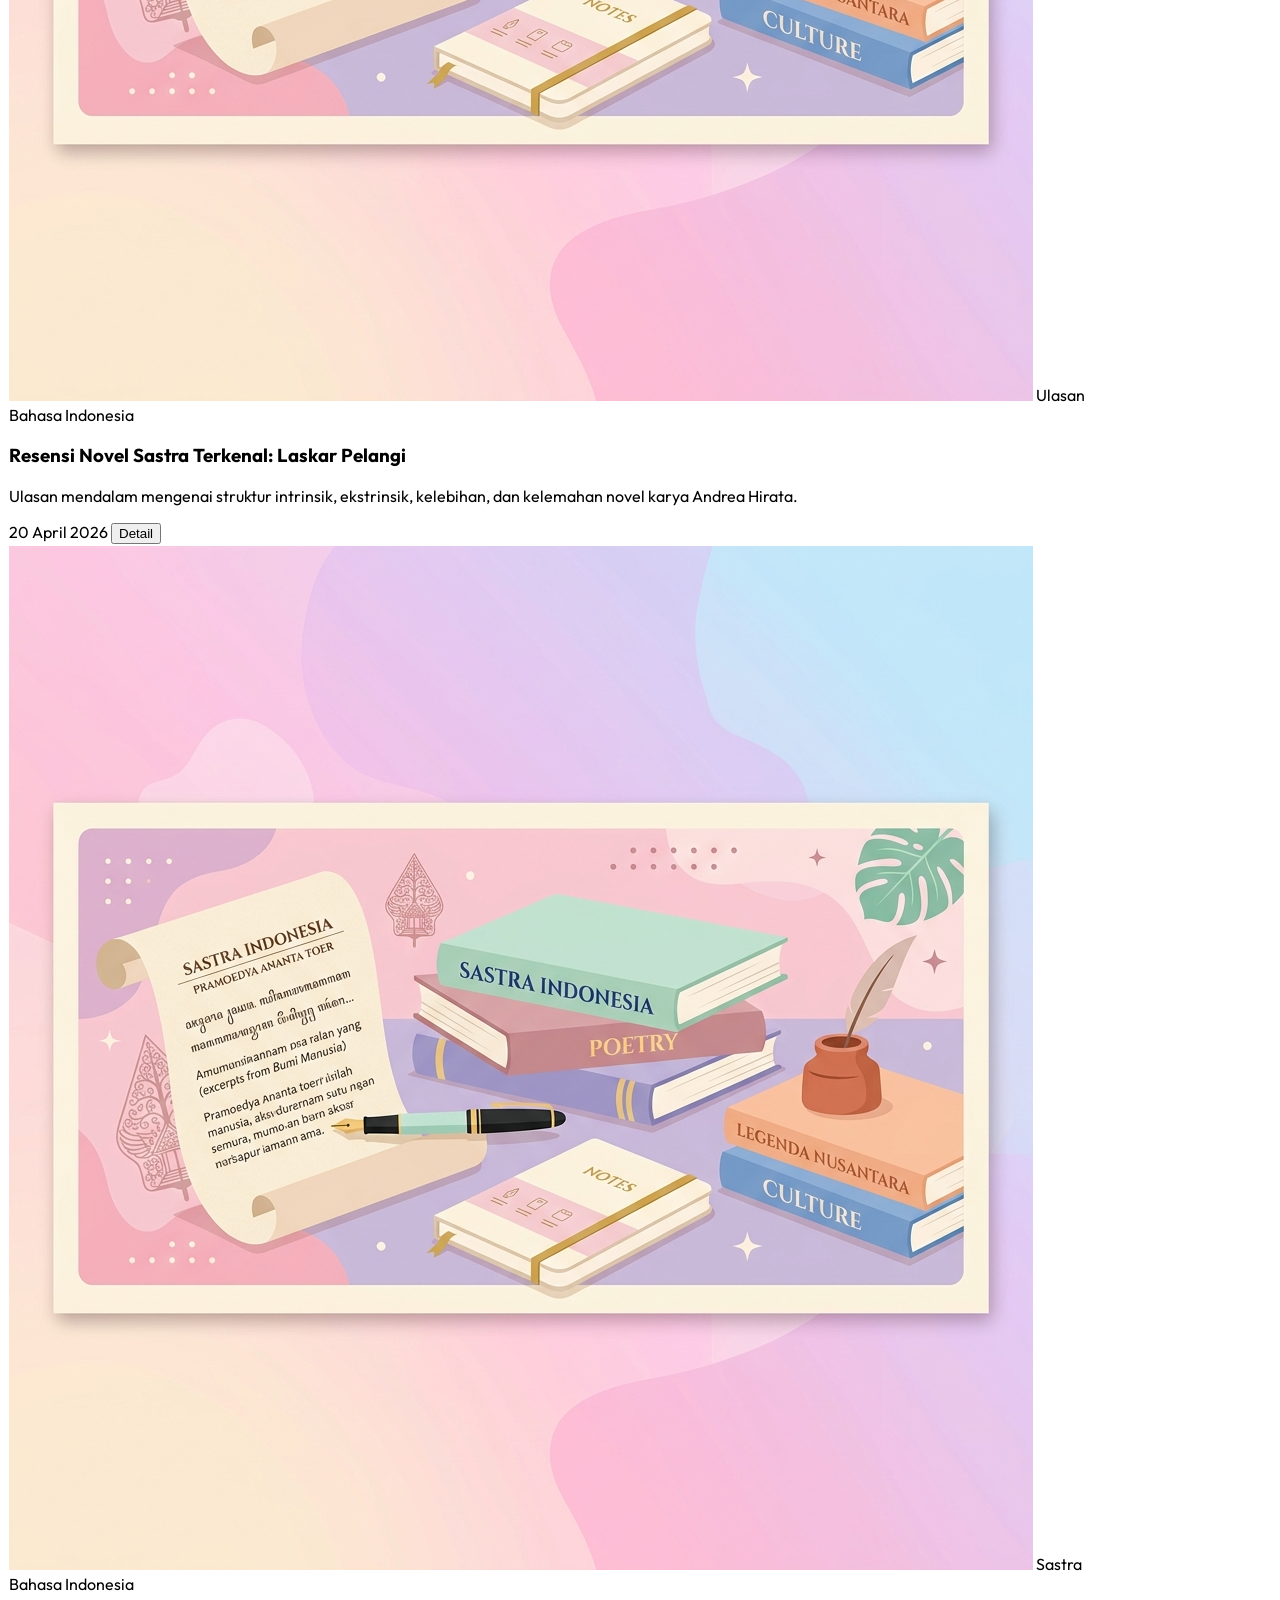
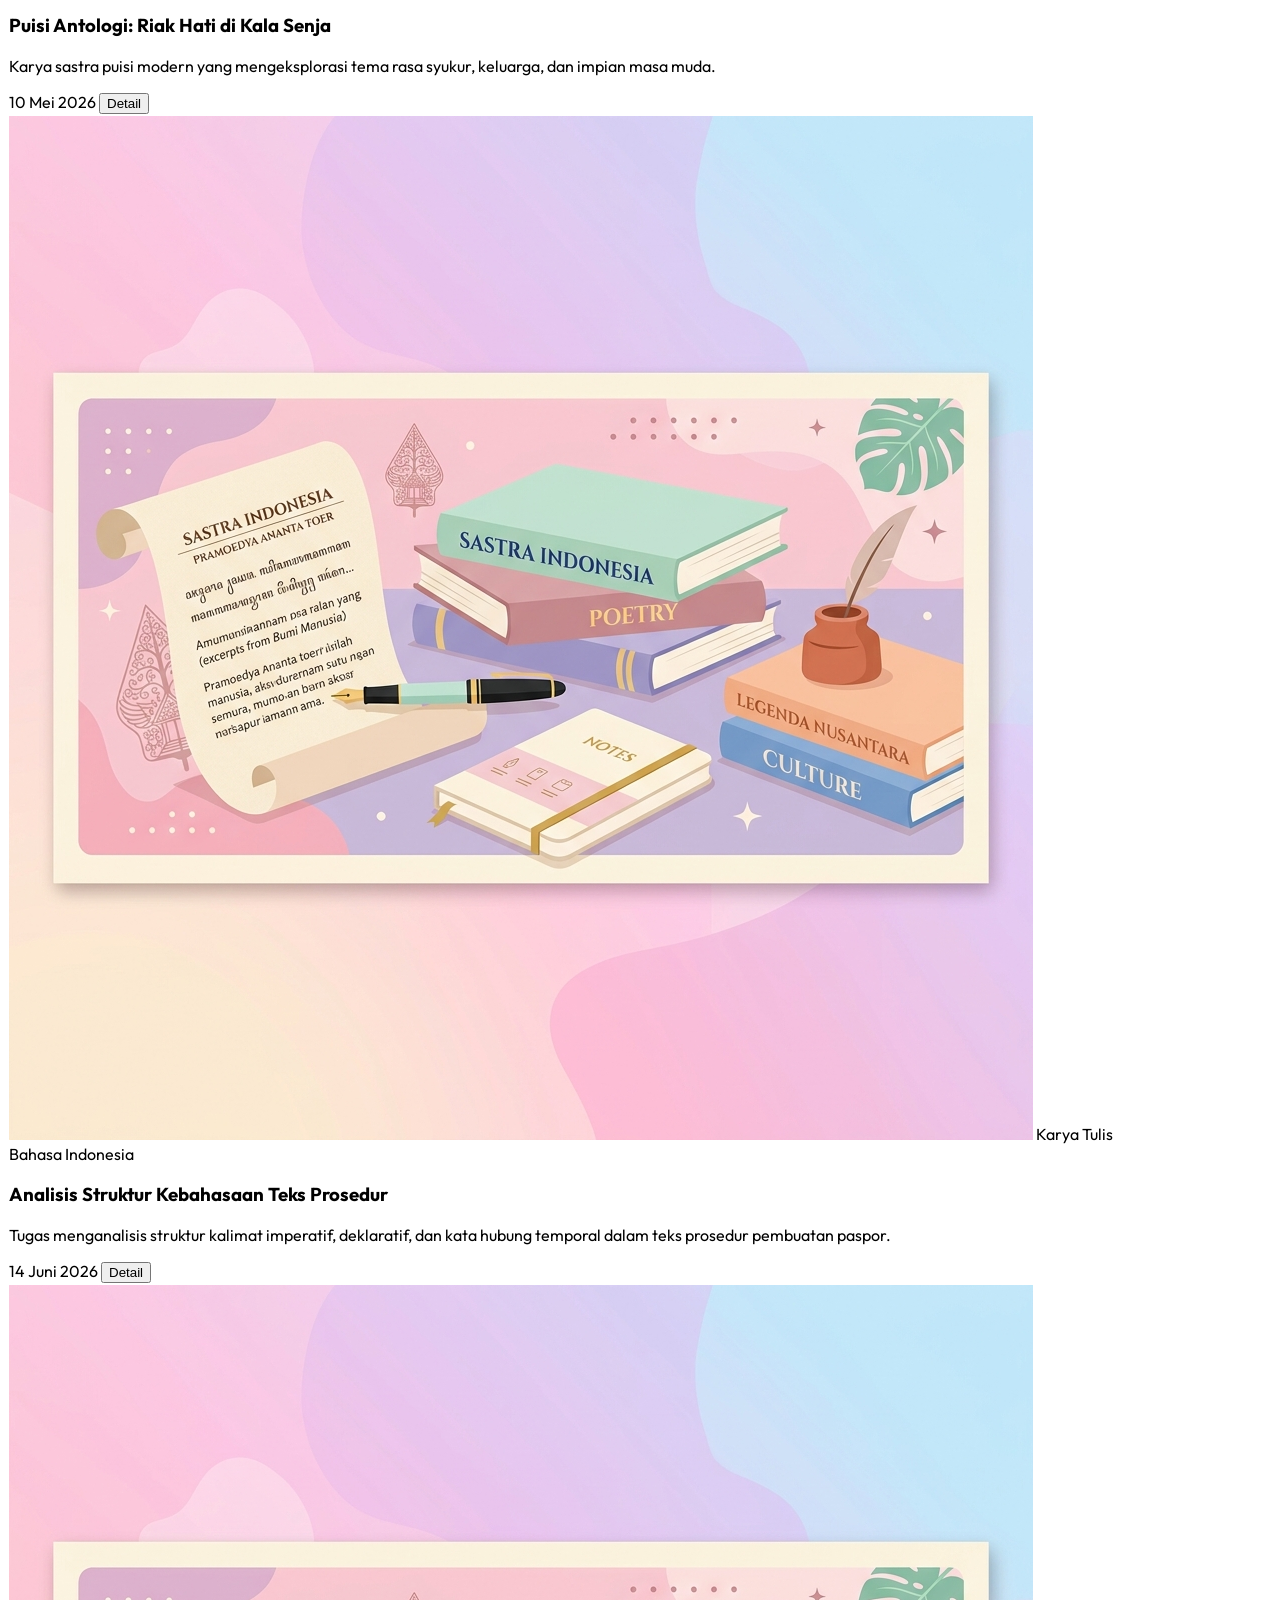
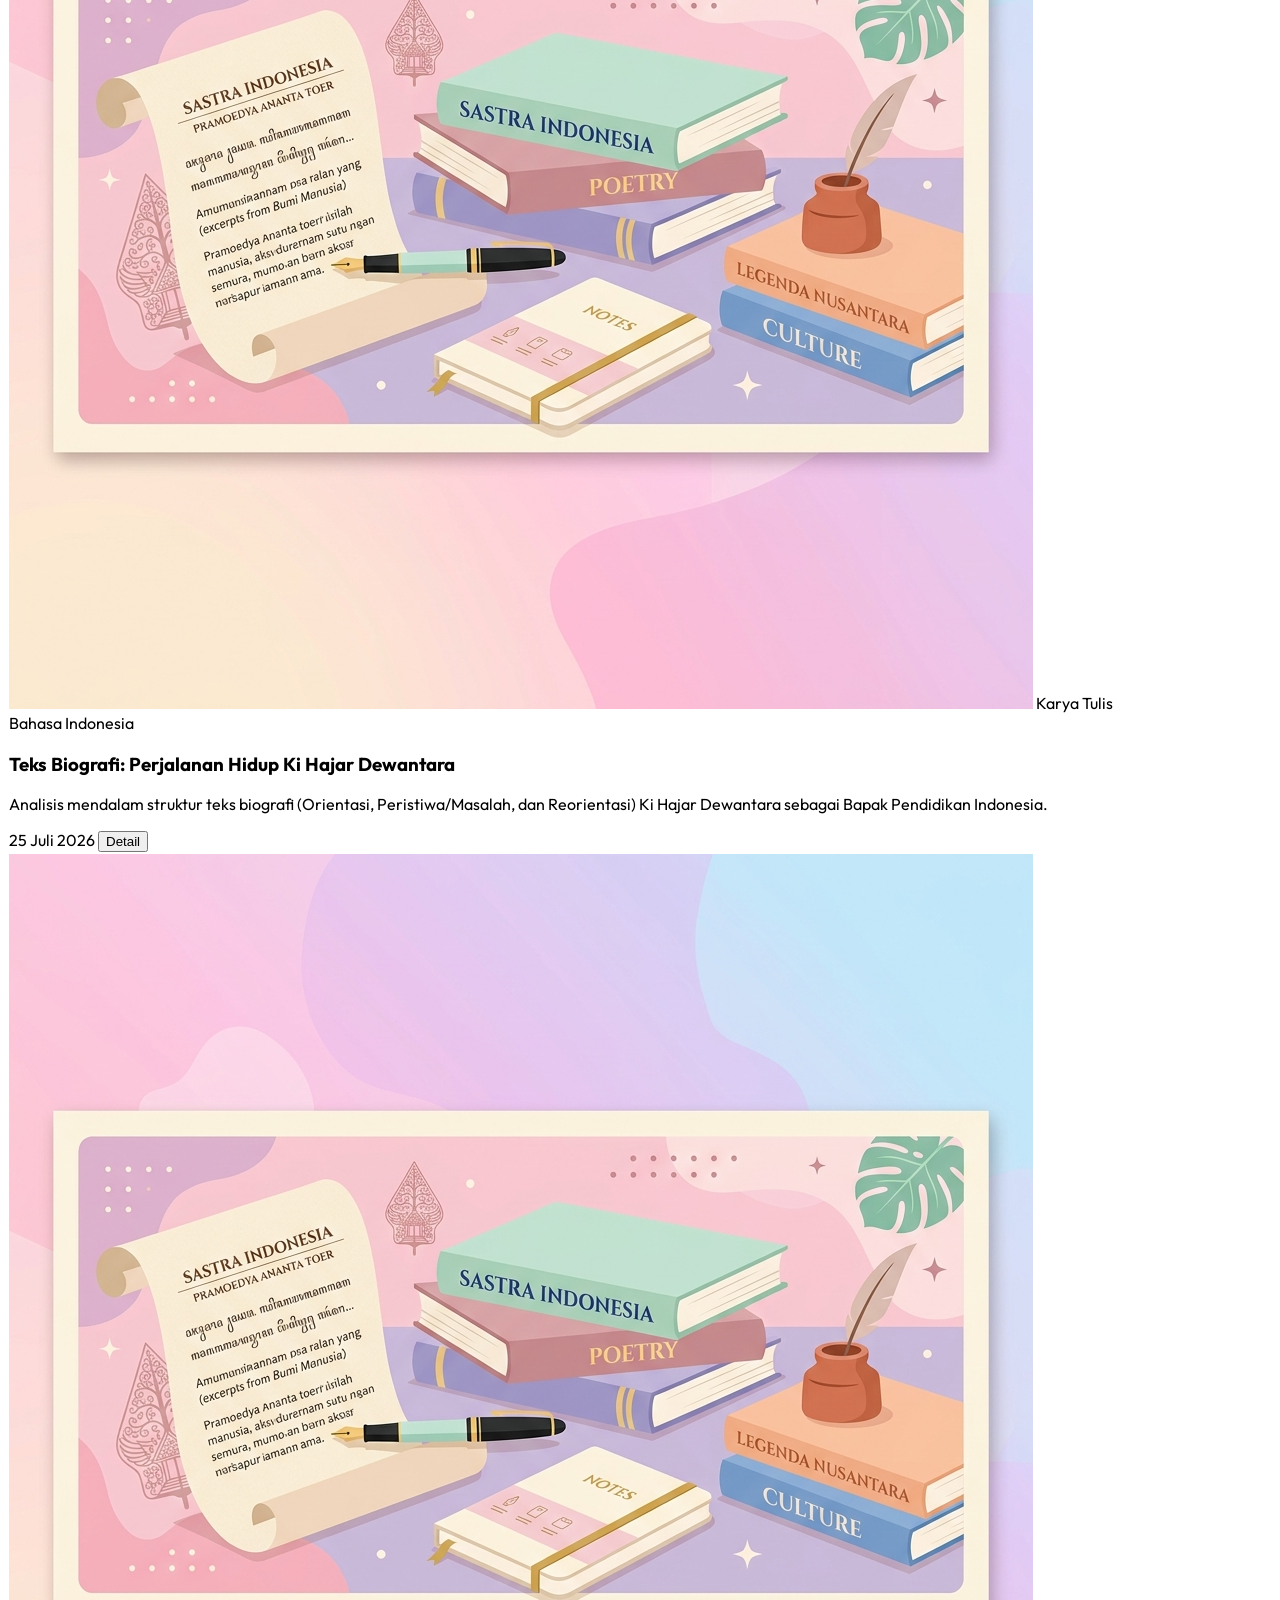
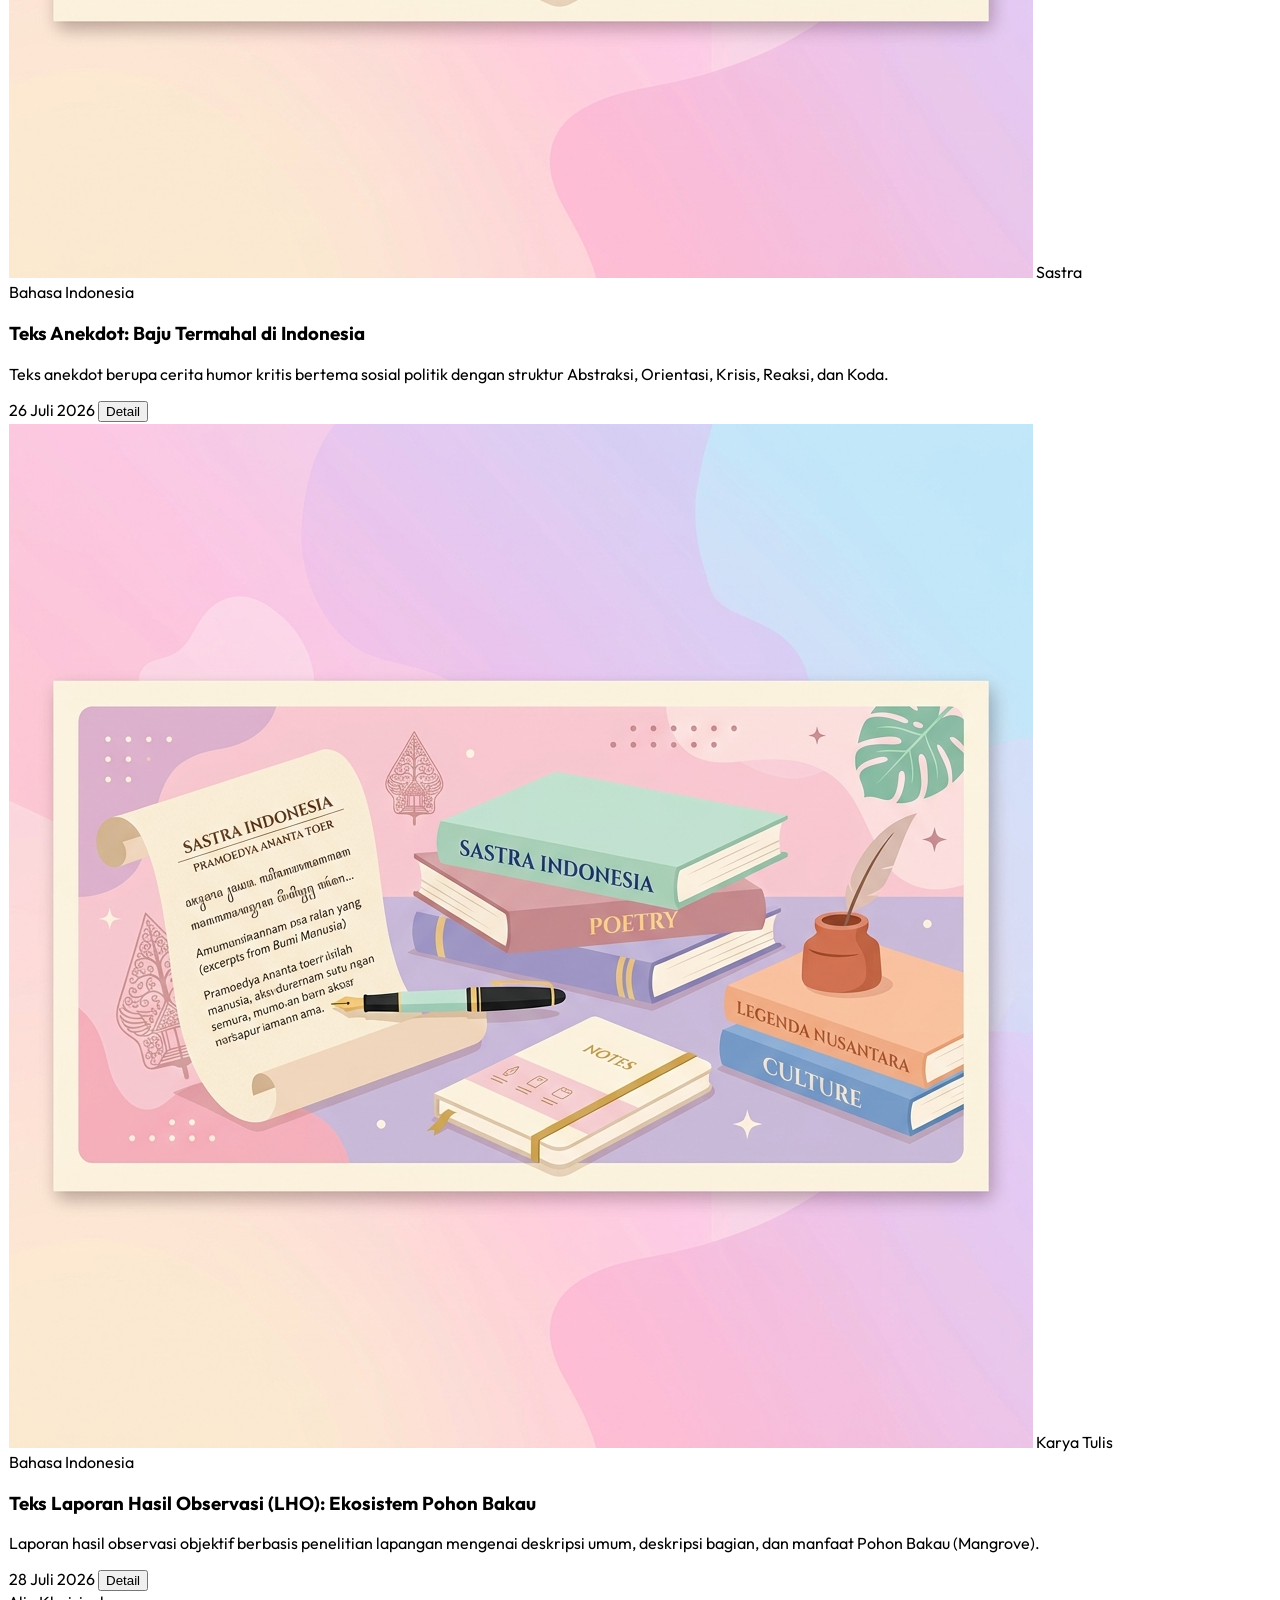
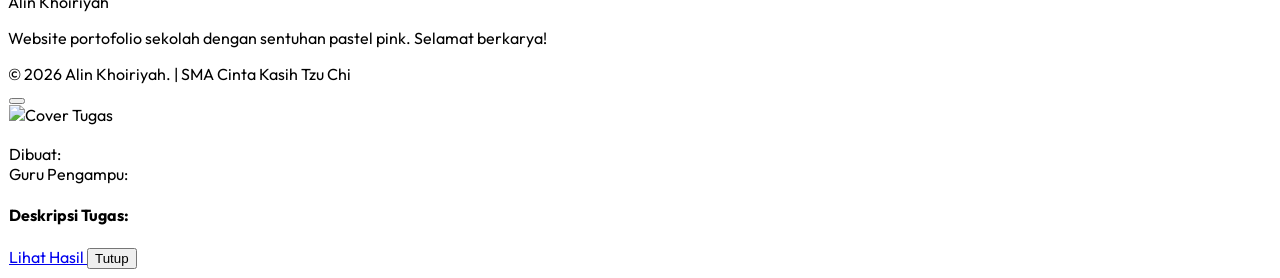
==== commit 2c487dfd: "Add files via upload" ====
--- a/bahasa-indonesia.html
+++ b/bahasa-indonesia.html
@@ -145,12 +145,7 @@
             title="Instagram">
             <i data-lucide="instagram" class="w-4.5 h-4.5"></i>
           </a>
-          <a href="https://github.com/larasatiputri" target="_blank"
-            class="w-9 h-9 rounded-full bg-white border border-pastel-pink-100 flex items-center justify-center text-gray-600 hover:bg-gray-800 hover:text-white transition-all duration-300 shadow-sm hover:scale-105"
-            title="GitHub">
-            <i data-lucide="github" class="w-4.5 h-4.5"></i>
-          </a>
-          <a href="https://youtube.com" target="_blank"
+          <a href="https://tiktok.com/@oyrrm" target="_blank"
             class="w-9 h-9 rounded-full bg-white border border-pastel-pink-100 flex items-center justify-center text-red-400 hover:bg-red-500 hover:text-white transition-all duration-300 shadow-sm hover:scale-105"
             title="YouTube">
             <i data-lucide="youtube" class="w-4.5 h-4.5"></i>
@@ -202,11 +197,7 @@
           class="w-10 h-10 rounded-full bg-pastel-pink-50 flex items-center justify-center text-pastel-pink-400">
           <i data-lucide="instagram" class="w-5 h-5"></i>
         </a>
-        <a href="https://github.com/larasatiputri" target="_blank"
-          class="w-10 h-10 rounded-full bg-pastel-pink-50 flex items-center justify-center text-gray-600">
-          <i data-lucide="github" class="w-5 h-5"></i>
-        </a>
-        <a href="https://youtube.com" target="_blank"
+        <a href="https://tiktok.com/@oyrrm" target="_blank"
           class="w-10 h-10 rounded-full bg-pastel-pink-50 flex items-center justify-center text-red-500">
           <i data-lucide="youtube" class="w-5 h-5"></i>
         </a>
@@ -284,11 +275,7 @@
             class="w-8 h-8 rounded-lg bg-pastel-pink-50 text-pastel-pink-400 hover:bg-pastel-pink-500 hover:text-white flex items-center justify-center transition-all shadow-sm">
             <i data-lucide="instagram" class="w-4 h-4"></i>
           </a>
-          <a href="https://github.com/larasatiputri" target="_blank"
-            class="w-8 h-8 rounded-lg bg-pastel-pink-50 text-gray-600 hover:bg-gray-800 hover:text-white flex items-center justify-center transition-all shadow-sm">
-            <i data-lucide="github" class="w-4 h-4"></i>
-          </a>
-          <a href="https://youtube.com" target="_blank"
+          <a href="https://tiktok.com/@oyrrm" target="_blank"
             class="w-8 h-8 rounded-lg bg-pastel-pink-50 text-red-500 hover:bg-red-500 hover:text-white flex items-center justify-center transition-all shadow-sm">
             <i data-lucide="youtube" class="w-4 h-4"></i>
           </a>
--- a/css/style.css
+++ b/css/style.css
@@ -81,3 +81,73 @@
   opacity: 1;
   transform: translateY(0);
 }
+
+/* ================= PASTEL MEMORY GAME STYLES ================= */
+.game-card-container {
+  perspective: 1000px;
+}
+
+.game-card-inner {
+  position: relative;
+  width: 100%;
+  height: 100%;
+  transition: transform 0.5s cubic-bezier(0.4, 0, 0.2, 1);
+  transform-style: preserve-3d;
+}
+
+.game-card-inner.flipped {
+  transform: rotateY(180deg);
+}
+
+.game-card-front,
+.game-card-back {
+  position: absolute;
+  width: 100%;
+  height: 100%;
+  backface-visibility: hidden;
+  -webkit-backface-visibility: hidden;
+  border-radius: 1.25rem;
+  display: flex;
+  align-items: center;
+  justify-content: center;
+}
+
+.game-card-front {
+  background: linear-gradient(135deg, #FFE3E3 0%, #F3E8FF 100%);
+  border: 2px solid rgba(255, 255, 255, 0.9);
+  box-shadow: 0 4px 15px rgba(244, 143, 177, 0.25);
+  cursor: pointer;
+  transition: all 0.2s ease;
+}
+
+.game-card-front:hover {
+  transform: scale(1.04);
+  box-shadow: 0 8px 25px rgba(244, 143, 177, 0.4);
+}
+
+.game-card-back {
+  background: linear-gradient(135deg, #ffffff 0%, #FFF5F5 100%);
+  border: 2px solid #F48FB1;
+  transform: rotateY(180deg);
+  box-shadow: 0 4px 15px rgba(219, 39, 119, 0.15);
+}
+
+.game-card-inner.matched .game-card-back {
+  background: linear-gradient(135deg, #FDF4FF 0%, #E9D5FF 100%);
+  border-color: #D8B4FE;
+  animation: matchPulse 0.5s ease-in-out;
+}
+
+@keyframes matchPulse {
+  0% {
+    transform: rotateY(180deg) scale(1);
+  }
+
+  50% {
+    transform: rotateY(180deg) scale(1.1);
+  }
+
+  100% {
+    transform: rotateY(180deg) scale(1);
+  }
+}
